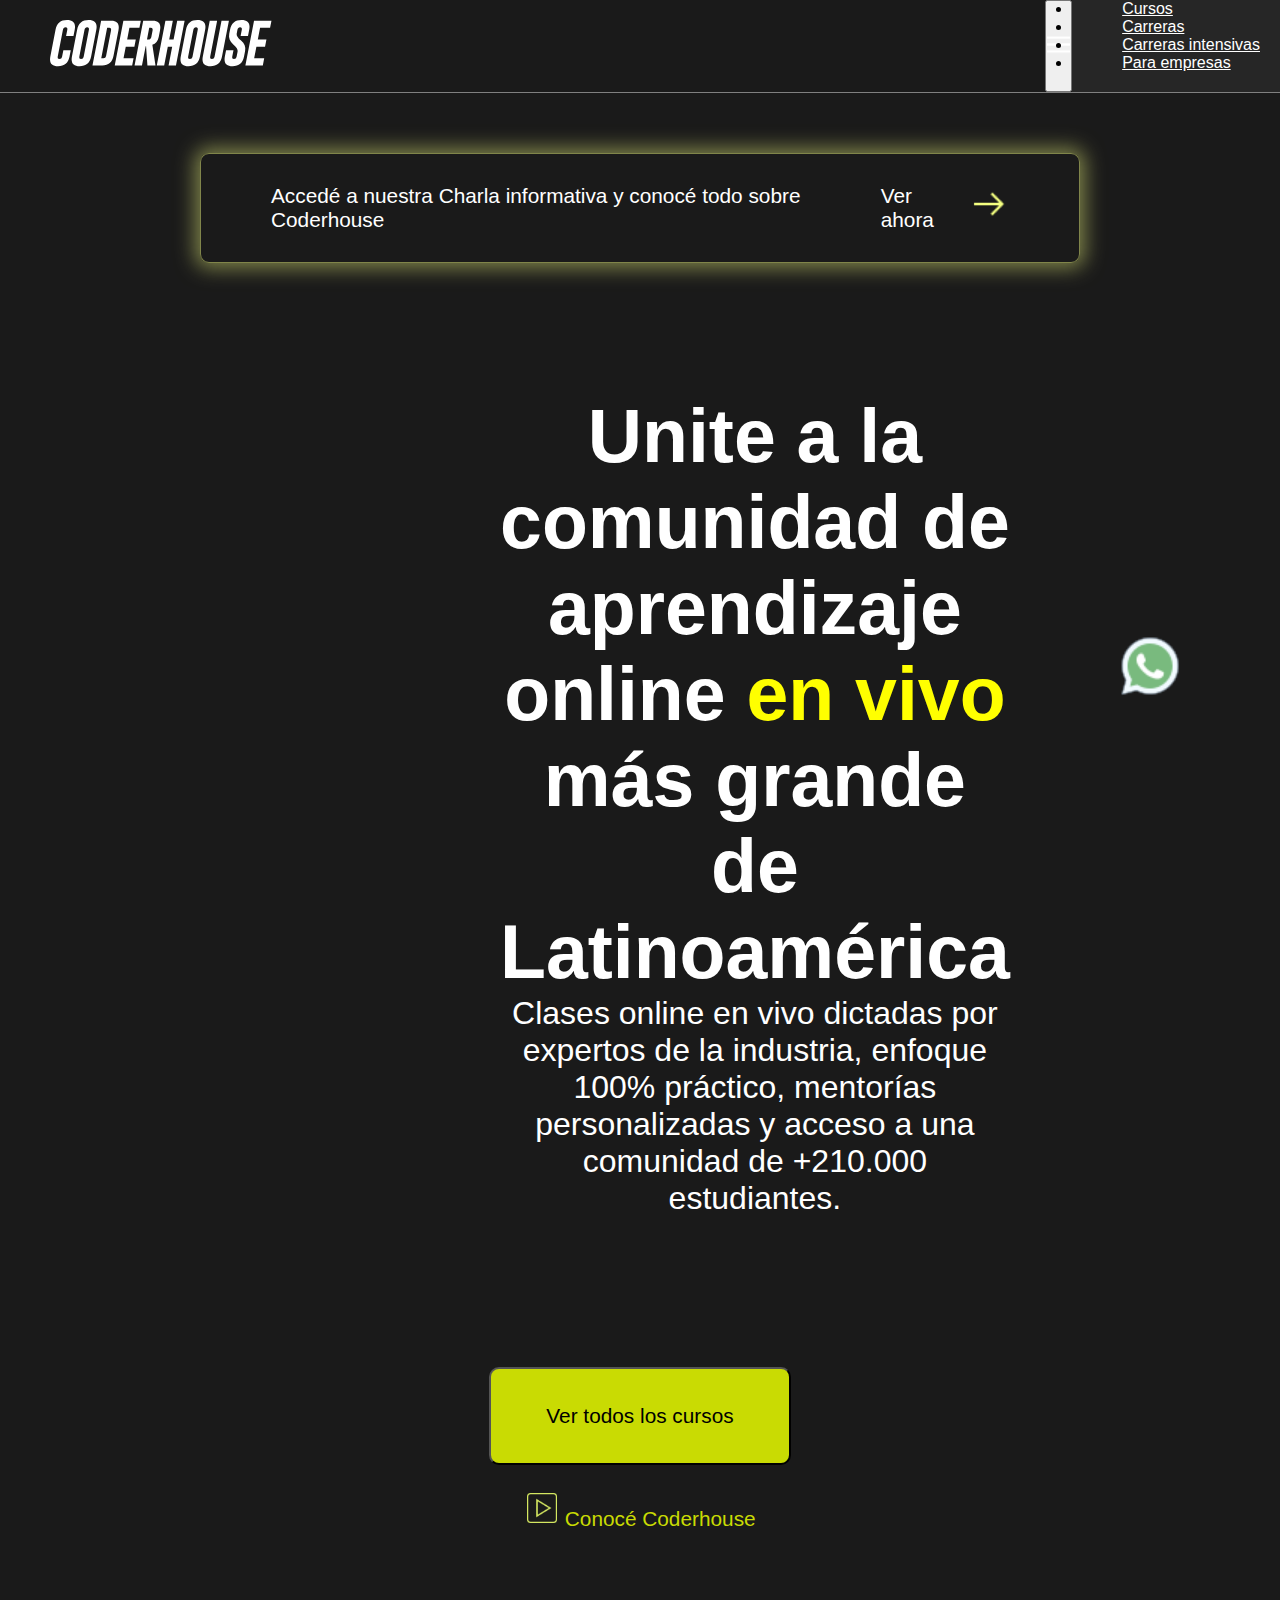
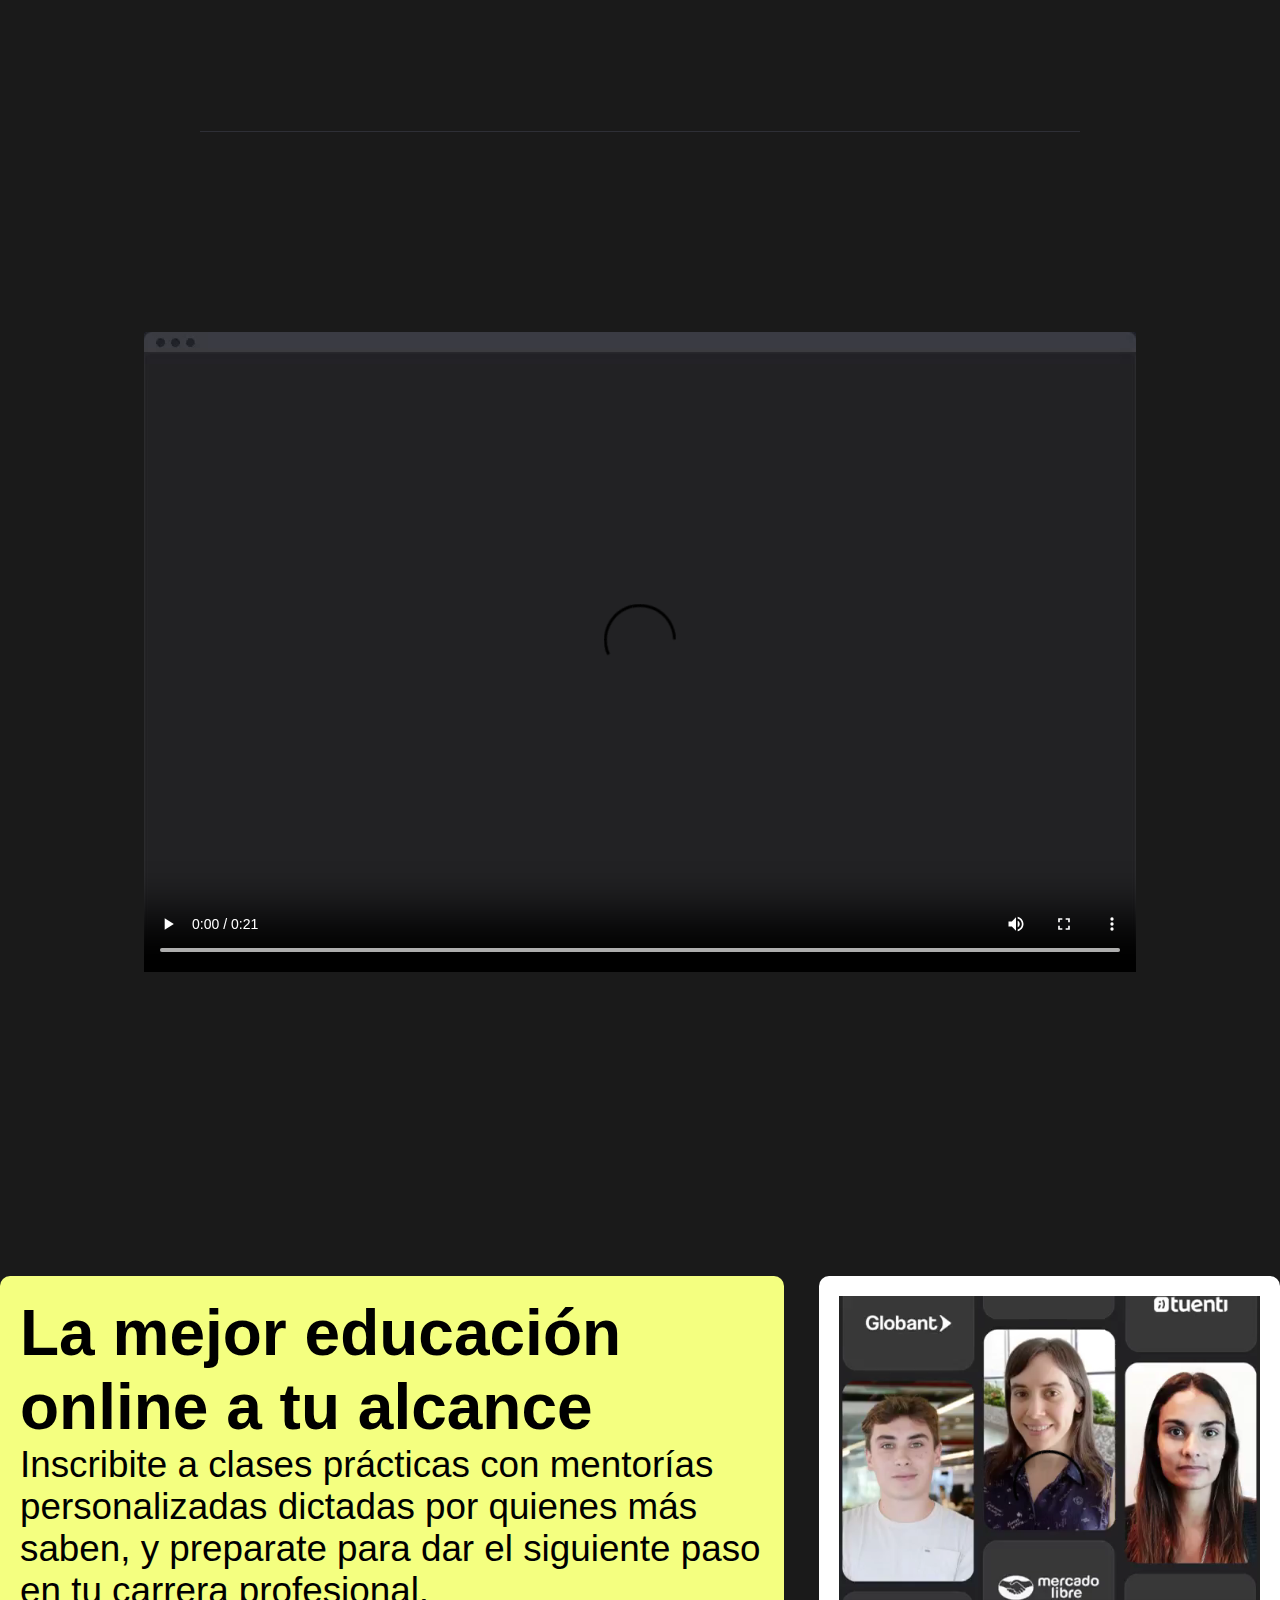
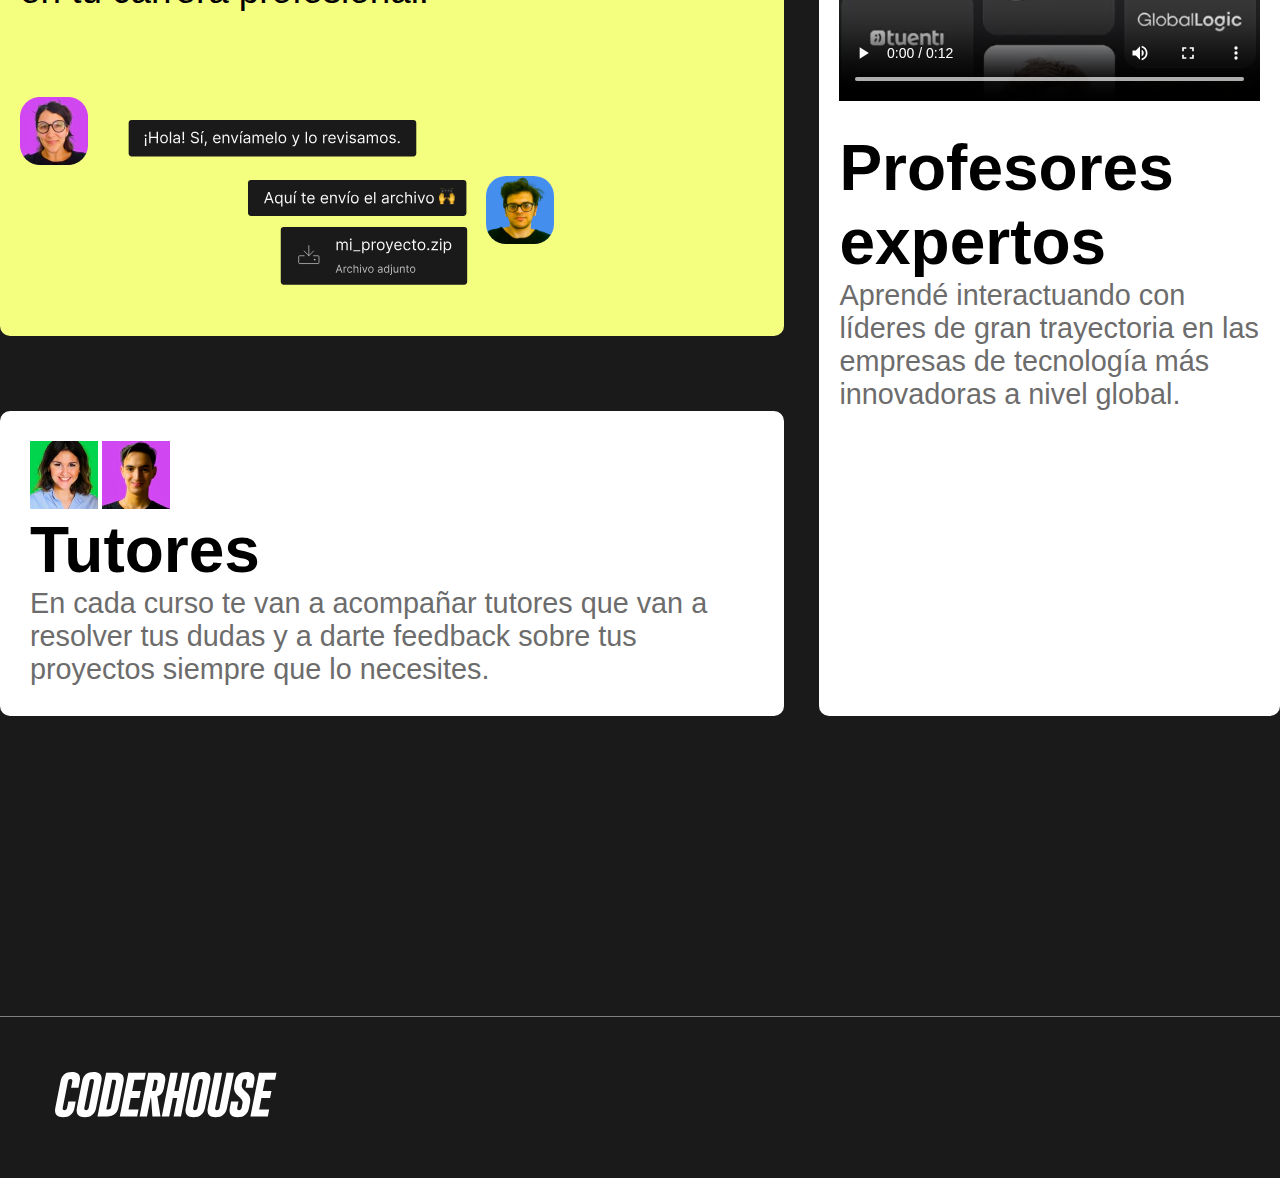
==== index.html @ bcc7964e "pagina con cursos, index y empresa" ====
<!DOCTYPE html>
<html lang="en">

<head>
    <meta charset="UTF-8">
    <meta name="viewport" content="width=device-width, initial-scale=1.0">
    <title>Document</title>

    <!--link bootstrap-->
    <link href="https://cdn.jsdelivr.net/npm/bootstrap@5.3.2/dist/css/bootstrap.min.css" rel="stylesheet"
        integrity="sha384-T3c6CoIi6uLrA9TneNEoa7RxnatzjcDSCmG1MXxSR1GAsXEV/Dwwykc2MPK8M2HN" crossorigin="anonymous">
    <!-- Link css -->
    <link rel="stylesheet" href="css/style.css">
</head>

<body>

    <header>
        <a href="#"><img src="assets/logoCoder.svg" alt="logo coder"></a>
        <nav>
            <ul>
                <li><a href="html/Cursos.html">Cursos</a></li>
                <li><a href="html/carreras.html">Carreras</a></li>
                <li><a href="html/carrerasIntensivas.html">Carreras intensivas</a></li>
                <li><a href="html/paraEmpresas.html">Para empresas</a></li>
            </ul>
        </nav>
        <!-- Menu Hamburguesa -->
        <div class="dropdown">
            <button class="btn  dropdown-toggle" type="button" data-bs-toggle="dropdown" aria-expanded="false">
                <img src="assets/icons8-menu-50.png" alt="menu hamburguesa">
            </button>
            <ul class="dropdown-menu">
                <li><a class="dropdown-item" href="html/Cursos.html">Cursos</a></li>
                <li><a class="dropdown-item" href="html/carreras.html">Carreras</a></li>
                <li><a class="dropdown-item" href="html/carrerasIntensivas.html">Carreras intensivas</a></li>
                <li><a class="dropdown-item" href="html/paraEmpresas.html">Para empresas</a></li>
            </ul>
        </div>
    </header>
    <!--CARD DE ACCEDÉ A NUESTRA CHARLA-->
    <div class="cartaEntrada">
        <div class="accede">
            <div class="ver">
                <p>Accedé a nuestra Charla informativa y conocé todo sobre Coderhouse</p>
                <a href="">Ver ahora</a>
                <img src="assets/flecha.png" alt="logoFlecha">
            </div>
        </div>
    </div>


    <!--TITULO Y PARRAFO-->
    <div class="TituloYBoton">
        <div class="tituloYP">
            <h1>Unite a la comunidad de aprendizaje online
                <span class="vivo">en vivo</span>
                más grande de Latinoamérica
            </h1>
            <p>Clases online en vivo dictadas por expertos de la industria,
                enfoque 100% práctico, mentorías personalizadas y acceso a
                una comunidad de +210.000 estudiantes.</p>
        </div>
    </div>

    <!-- BOTONES QUE REDIRECCIONAN A OTRAS SECCIONES (SIN FUNCION ACTUALMENTE) -->
    <div class="botones">
        <button>
            <a href="html/Cursos.html">Ver todos los cursos</a>
        </button>
        <div class="conoce">
            <img src="assets/play.png" alt="playLogo">
            <a href="">Conocé Coderhouse</a>
        </div>
    </div>
    <!--VIDEO CODER-->
    <section class="video-container">
        <div class="video">
            <video controls loop>
                <source src="assets/modanim-low.mp4" type="video/mp4">
            </video>
        </div>
    </section>

    <!--BODY-->
    <!-- SECTION CON CARDS -->
    <section class="container">
        <section class="grid-container">
            <!-- CARD UNO -->
            <div class="grid-item uno">
                <h2>La mejor educación online a tu alcance</h1>
                    <p>Inscribite a clases prácticas con mentorías personalizadas
                        dictadas por quienes más saben, y preparate
                        para dar el siguiente paso en tu carrera profesional.</p>
                    <div class="img">
                        <img src="assets/tutor.webp" alt="tutora" class="img1">
                    </div>
                    <div class="img2">
                        <img src="assets/chatRebrand.svg" alt="chatTutor" class="img2">
                    </div>
            </div>
            <!-- CARD DOS -->
            <div class="grid-item dos">
                <video controls loop>
                    <source src="assets/videoCoder.mp4" type="video/mp4">
                </video>
                <h3>Profesores expertos</h3>
                <p>Aprendé interactuando con líderes de gran trayectoria
                    en las empresas de tecnología más innovadoras a
                    nivel global.</p>
            </div>
            <!-- CARD TRES -->
            <div class="grid-item tres">
                <div class="img-tut">
                    <img src="assets/userGreenBg.webp" alt="tutora" class="tut1">
                    <img src="assets/userVioletBg.webp" alt="tutor" class="tut2">
                </div>
                <h4>Tutores</h4>
                <p>En cada curso te van a acompañar tutores que van a
                    resolver tus dudas y a darte feedback sobre tus
                    proyectos siempre que lo necesites.</p>
            </div>
        </section>
    </section>

    <div class="whatsapp-logo">
        <a href="#"> 
            <img src="assets/icons8-whatsapp-40.png" alt="WhatsApp">
        </a>
    </div>

    <footer>
        <a href="#"><img src="assets/logoCoder.svg" alt="logo coder"></a>
    </footer>

    <!-- SCRIPT -->
    <script src="https://cdn.jsdelivr.net/npm/bootstrap@5.3.2/dist/js/bootstrap.bundle.min.js"
        integrity="sha384-C6RzsynM9kWDrMNeT87bh95OGNyZPhcTNXj1NW7RuBCsyN/o0jlpcV8Qyq46cDfL"
        crossorigin="anonymous"></script>
</body>

</html>
---- css/style.css ----
* {
  margin: 0;
  padding: 0;
  box-sizing: border-box;
}

body {
  background-color: #1A1A1A;
}

.body2 {
  background-color: #1F2023;
}

header {
  display: flex;
  border-bottom: 1px solid grey;
  justify-content: space-between;
}
header a {
  padding-left: 30px;
  margin: 20px;
}
header a img {
  width: 222px;
}
header nav {
  margin: 35px;
  padding-right: 90px;
}
header nav ul {
  display: flex;
}
header nav ul li {
  padding-left: 15px;
  list-style-type: none;
}
header nav ul li a {
  font-size: 1.5rem;
  color: white;
  font-family: Arial, Helvetica, sans-serif;
  text-decoration: none;
}

.dropdown {
  display: none;
}
.dropdown button img {
  width: 23px;
  height: 23px;
}
.dropdown .dropdown-menu {
  background-color: #262626;
}
.dropdown .dropdown-menu li a {
  color: white;
  font-family: Arial, Helvetica, sans-serif;
  transition: 1s;
}
.dropdown .dropdown-menu li a:hover {
  color: yellow;
  background-color: #262626;
  margin: 0;
}

@media screen and (max-width: 1300px) {
  .dropdown {
    display: flex;
  }
  nav ul li a {
    display: none;
  }
}
.TituloYBoton {
  margin: 100px 500px 50px 500px;
  display: flex;
}
.TituloYBoton .tituloYP {
  text-align: center;
  color: white;
  font-family: Arial, Helvetica, sans-serif;
}
.TituloYBoton .tituloYP h1 {
  text-align: center;
  font-size: 4.7rem;
  font-weight: bolder;
}
.TituloYBoton .tituloYP h1 .vivo {
  color: yellow;
}
.TituloYBoton .tituloYP p {
  font-size: 2rem;
}

footer {
  border-top: 1px solid grey;
  display: flex;
  justify-content: end;
  background-color: #1A1A1A;
  padding: 55px;
  margin-top: 300px;
  flex-direction: column;
  justify-content: center;
}
footer a img {
  width: 222px;
}
footer p {
  margin-top: 60px;
  text-align: center;
  color: #BEBEBE;
}

.container .tituloYp {
  margin-top: 150px;
  color: white;
  font-family: Arial, Helvetica, sans-serif;
  text-align: center;
}
.container .tituloYp h1 {
  font-size: 4.4rem;
  font-weight: bolder;
}
.container .tituloYp p {
  text-align: center;
  font-size: 1.7rem;
}

.p {
  margin-top: 110px;
  font-size: 1.6rem;
  font-family: Arial, Helvetica, sans-serif;
  text-align: center;
  color: white;
  font-weight: lighter;
}

.h2Empresa {
  font-size: 4.4rem;
  font-family: Arial, Helvetica, sans-serif;
  font-weight: bolder;
  text-align: center;
  padding-top: 150px;
  border-top: 1px solid #2E2F36;
  margin: 110px 190px 70px 190px;
  color: white;
}

.footer2 {
  border-top: 1px solid grey;
  display: flex;
  justify-content: end;
  background-color: #11151A;
  padding: 55px;
  margin-top: 300px;
  flex-direction: column;
  justify-content: center;
}
.footer2 a img {
  width: 222px;
}
.footer2 p {
  margin-top: 60px;
  text-align: center;
  color: #BEBEBE;
}

.promo {
  background-color: #F4FF80;
  display: flex;
  justify-content: center;
  padding: 15px 0px 5px 0px;
}
.promo p {
  font-family: Arial, Helvetica, sans-serif;
  font-size: 1.2rem;
}

.ModalidadExp {
  display: flex;
  margin-top: 199px;
  align-items: center;
}
.ModalidadExp img {
  width: 70px;
}
.ModalidadExp p {
  margin-top: 15px;
  margin-left: 7px;
  font-family: Arial, Helvetica, sans-serif;
  font-size: 1.6rem;
  color: white;
}

.tituloYTexto {
  margin-top: 50px;
  color: white;
  font-family: Arial, Helvetica, sans-serif;
}
.tituloYTexto h1 {
  font-size: 4rem;
  font-weight: bolder;
  margin-bottom: 30px;
}
.tituloYTexto ul li {
  font-size: 1.5rem;
}
.tituloYTexto ul #aprovechaYellow {
  color: #E0F037;
  font-weight: lighter;
}

.certifica {
  margin-top: 100px;
  margin-bottom: 90px;
}
.certifica p {
  color: #BFBFBF;
  font-size: 1.5rem;
  font-family: Arial, Helvetica, sans-serif;
  margin-bottom: 50px;
}
.certifica img {
  width: 122px;
  margin-left: 15px;
}

.videoYExp {
  display: flex;
  background-color: white;
  padding-top: 122px;
  margin-top: 100px;
}
.videoYExp video {
  width: 600px;
}
.videoYExp .parrafo {
  margin: 0px 70px 90px 150px;
  font-family: Arial, Helvetica, sans-serif;
  font-size: 1.4rem;
}
.videoYExp .parrafo h2 {
  font-size: 2.6rem;
  font-weight: bold;
}

.whatsapp-logo {
  position: fixed;
  bottom: 200px;
  right: 100px;
  z-index: 999;
  transition: 0.4s;
}
.whatsapp-logo img {
  width: 60px;
  height: auto;
}
.whatsapp-logo:hover {
  transform: scale(1.3) rotate(360deg);
}

.botones2 {
  margin-top: 80px;
  display: flex;
  justify-content: center;
  align-items: center;
  font-family: Arial, Helvetica, sans-serif;
  transition: 0.5s;
}
.botones2 button {
  margin-right: 15px;
  background-color: #EAFF6A;
  padding: 14px;
  border-radius: 5px;
}
.botones2 button a {
  color: #6E773F;
  text-decoration: none;
  font-size: 1.3rem;
  font-weight: lighter;
}
.botones2 .conoce a {
  color: #EAFF6A;
  text-decoration: none;
  font-weight: lighter;
  font-size: 1.2rem;
  margin-left: 10px;
}
.botones2 .conoce img {
  width: 25px;
  height: 25px;
}
.botones2:hover {
  background-color: #D4E761;
}

.botones3 {
  display: flex;
  justify-content: start;
  margin-top: 70px;
}
.botones3 .botonCursos {
  margin-right: 15px;
  background-color: #D1E500;
  padding: 20px;
  border-radius: 5px;
  transition: 0.5s;
}
.botones3 .botonCursos a {
  color: black;
  text-decoration: none;
  font-size: 1.3rem;
}
.botones3 .botonCursos:hover {
  background-color: #D4E761;
}

.cartaEntrada {
  display: flex;
  justify-content: center;
}
.cartaEntrada .accede {
  border-radius: 9px;
  display: flex;
  margin: 60px 20px 30px 20px;
  border: 1px solid #80854A;
  box-shadow: 0 0 20px 5px #80854A;
  max-width: 880px;
  align-items: center;
  transition: 1s;
}
.cartaEntrada .accede:hover {
  box-shadow: 0 0 40px 10px #80854A;
}
.cartaEntrada .accede .ver {
  margin: 30px 70px 30px 70px;
  color: white;
  display: flex;
  font-size: 1.3rem;
  color: white;
  text-decoration: none;
  font-family: Arial, Helvetica, sans-serif;
}
.cartaEntrada .accede .ver a {
  padding-left: 25px;
  padding-right: 7px;
  color: white;
  text-decoration: none;
}
.cartaEntrada .accede .ver img {
  width: 40px;
  height: 40px;
}

.botones {
  padding-top: 100px;
  display: flexbox;
  font-family: Arial, Helvetica, sans-serif;
  text-align: center;
}
.botones button {
  padding: 35px 55px 35px 55px;
  border-radius: 10px;
  background-color: #c9db03;
  transition: 1s;
}
.botones button:hover {
  background-color: #d1dd4c;
  transition: 0.5s;
}
.botones button a {
  color: black;
  text-decoration: none;
  font-size: 1.3rem;
}
.botones .conoce {
  margin-top: 25px;
}
.botones .conoce img {
  width: 36px;
}
.botones .conoce a {
  color: #c9db03;
  font-family: Arial, Helvetica, sans-serif;
  text-decoration: none;
  font-size: 1.3rem;
}

.container .grid-container {
  display: grid;
  grid-template-columns: repeat(3, auto);
  grid-template-rows: repeat(3, auto);
  column-gap: 35px;
  margin-top: 300px;
  row-gap: 75px;
}
.container .grid-container .grid-item {
  border-radius: 10px;
  color: black;
  font-family: Arial, Helvetica, sans-serif;
}
.container .grid-container .uno {
  background-color: #F4FF80;
  grid-column: 1/3;
  grid-row: 1/3;
  padding: 20px;
}
.container .grid-container .uno .img {
  transform: translateY(85px);
}
.container .grid-container .uno .img2 {
  margin-left: 20px;
}
.container .grid-container .uno h2 {
  font-size: 4rem;
  font-weight: bolder;
}
.container .grid-container .uno p {
  font-size: 2.3rem;
}
.container .grid-container .dos {
  background-color: white;
  grid-row: 1/4;
  padding: 20px;
}
.container .grid-container .dos video {
  width: 100%;
}
.container .grid-container .dos h3 {
  margin-top: 27px;
  font-size: 4rem;
  font-weight: bolder;
}
.container .grid-container .dos p {
  color: rgb(109, 108, 108);
  font-size: 1.8rem;
  font-weight: lighter;
}
.container .grid-container .tres {
  background-color: white;
  grid-column: 1/3;
  padding: 30px;
}
.container .grid-container .tres h4 {
  font-size: 4rem;
  font-weight: bolder;
}
.container .grid-container .tres p {
  color: rgb(109, 108, 108);
  font-size: 1.8rem;
  font-weight: lighter;
}

.container .empresa {
  display: flex;
  margin-top: 170px;
}
.container .empresa .imgyp {
  padding-left: 10px;
}
.container .empresa .imgyp img {
  margin-right: 7px;
}
.container .empresa .botones3 {
  padding: 20px 45px 20px 45px;
  background-color: #393B43;
  color: yellow;
  border-radius: 6px;
  border: 1px solid #393B43;
  font-weight: lighter;
  font-family: Arial, Helvetica, sans-serif;
  font-size: 1.2rem;
  margin-top: 100px;
  margin-bottom: 50px;
}
.container .empresa .primero {
  margin-right: 30px;
  padding: 25px;
  border-radius: 5px;
  color: #565759;
  border: 1px solid #5F6373;
}
.container .empresa .primero p {
  font-size: 1.2rem;
  color: white;
}
.container .empresa .primero .imgyp {
  padding-left: 10px;
  display: flex;
}
.container .empresa .primero .imgyp h3 {
  font-size: 2rem;
  font-weight: bolder;
  color: white;
}
.container .empresa .primero .pLogos1 {
  margin-top: 50px;
  color: #99999A;
  font-family: Arial, Helvetica, sans-serif;
}
.container .empresa .segundo {
  margin-right: 30px;
  padding: 25px;
  border-radius: 5px;
  color: #565759;
  border: 1px solid #5F6373;
}
.container .empresa .segundo p {
  font-size: 1.2rem;
  color: white;
}
.container .empresa .segundo .imgyp {
  padding-left: 10px;
  display: flex;
}
.container .empresa .segundo .imgyp h4 {
  font-size: 2rem;
  font-weight: bolder;
  color: white;
}
.container .empresa .segundo .pLogos2 {
  margin-top: 150px;
  color: #99999A;
  font-family: Arial, Helvetica, sans-serif;
}
.container .empresa .tercero {
  padding: 25px;
  border-radius: 5px;
  color: #565759;
  border: 1px solid #5F6373;
}
.container .empresa .tercero p {
  font-size: 1.2rem;
  color: white;
}
.container .empresa .tercero .imgyp {
  padding-left: 10px;
  display: flex;
}
.container .empresa .tercero .imgyp h5 {
  font-size: 2rem;
  font-weight: bolder;
  color: white;
}
.container .empresa .tercero .pLogos3 {
  margin-top: 150px;
  color: #99999A;
  font-family: Arial, Helvetica, sans-serif;
}
.container .empresa .list .listItem {
  display: flex;
  align-items: center;
}
.container .empresa .list .listItem p {
  font-size: 1rem;
  color: #99999A;
  margin-left: 7px;
}

.cards2 {
  padding: 0px 40px 20px 40px;
  border-top: 1px solid #2E2F36;
}

.video-container {
  border-top: 1px solid #2E2F36;
  padding-top: 140px;
  display: flex;
  justify-content: center;
  padding-top: 200px;
  margin: 200px;
}

.imagenes9 {
  margin-top: 60px;
}

/*# sourceMappingURL=style.css.map */
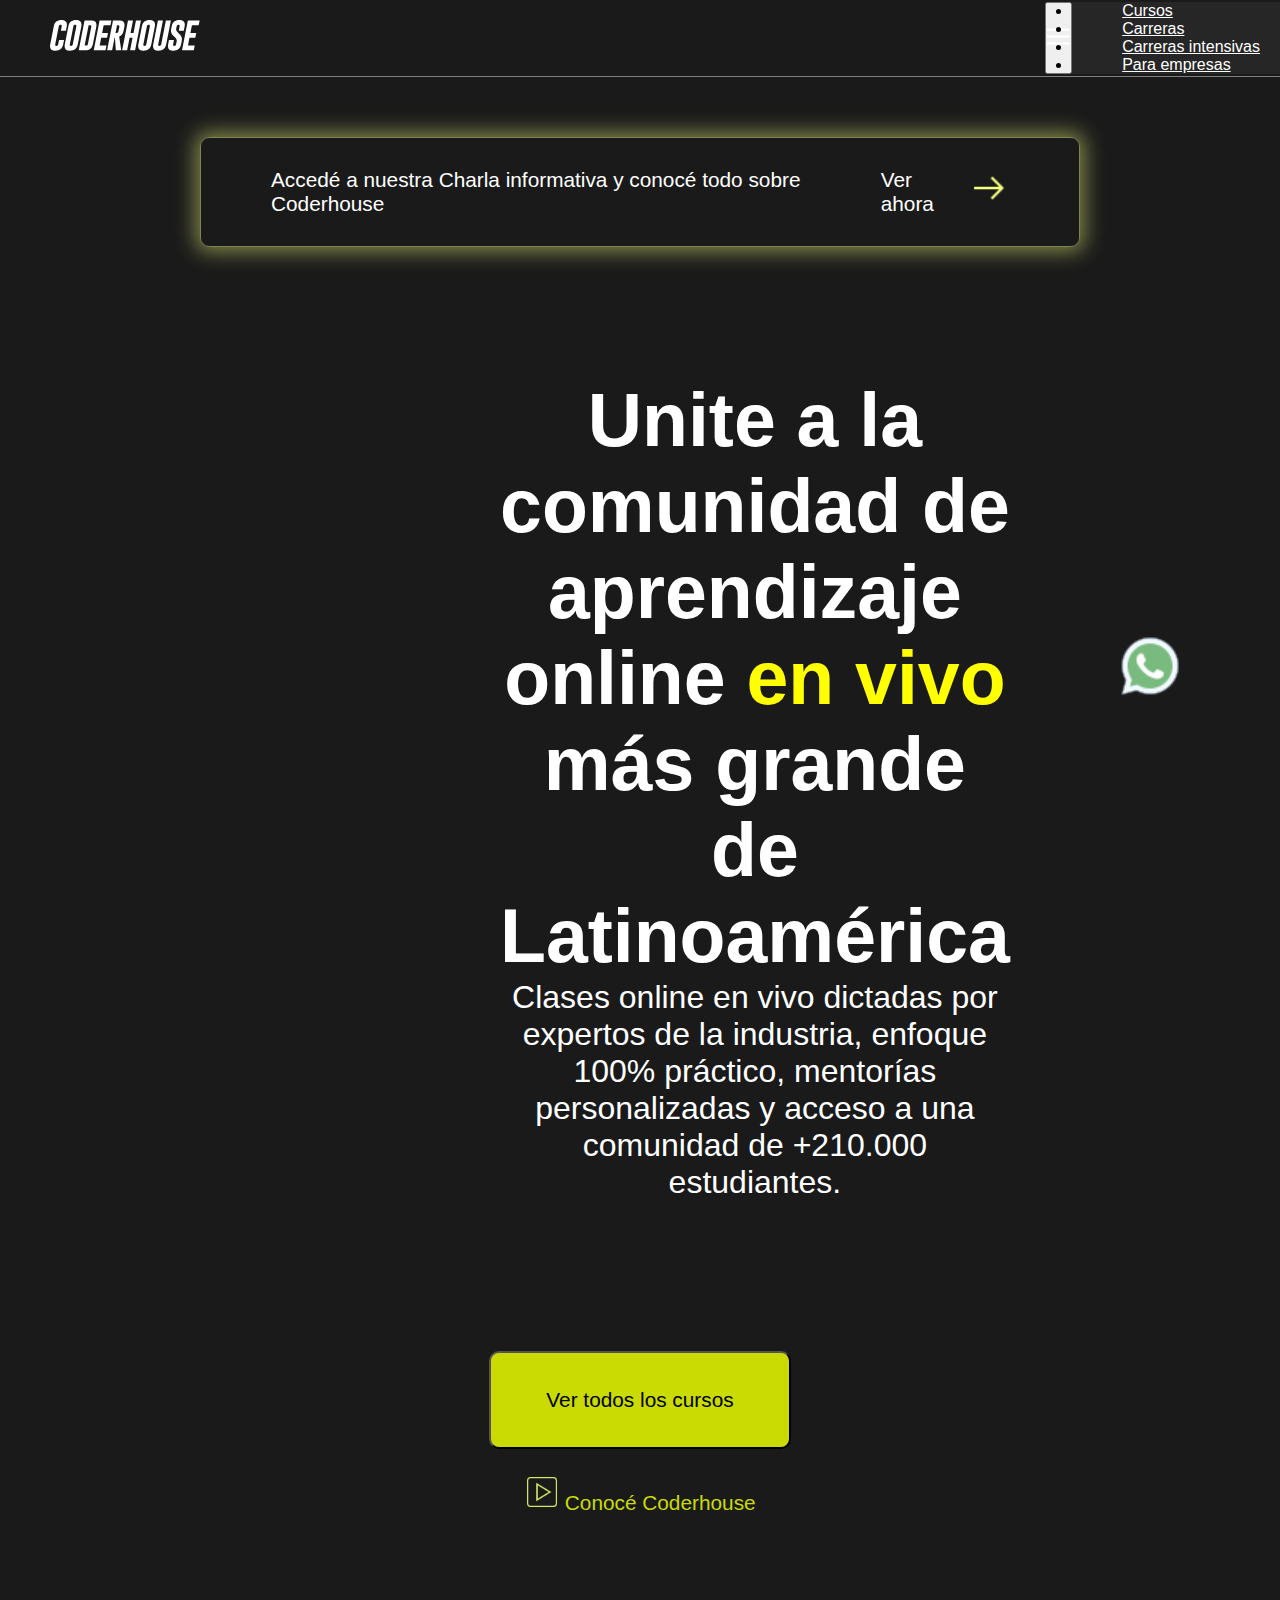
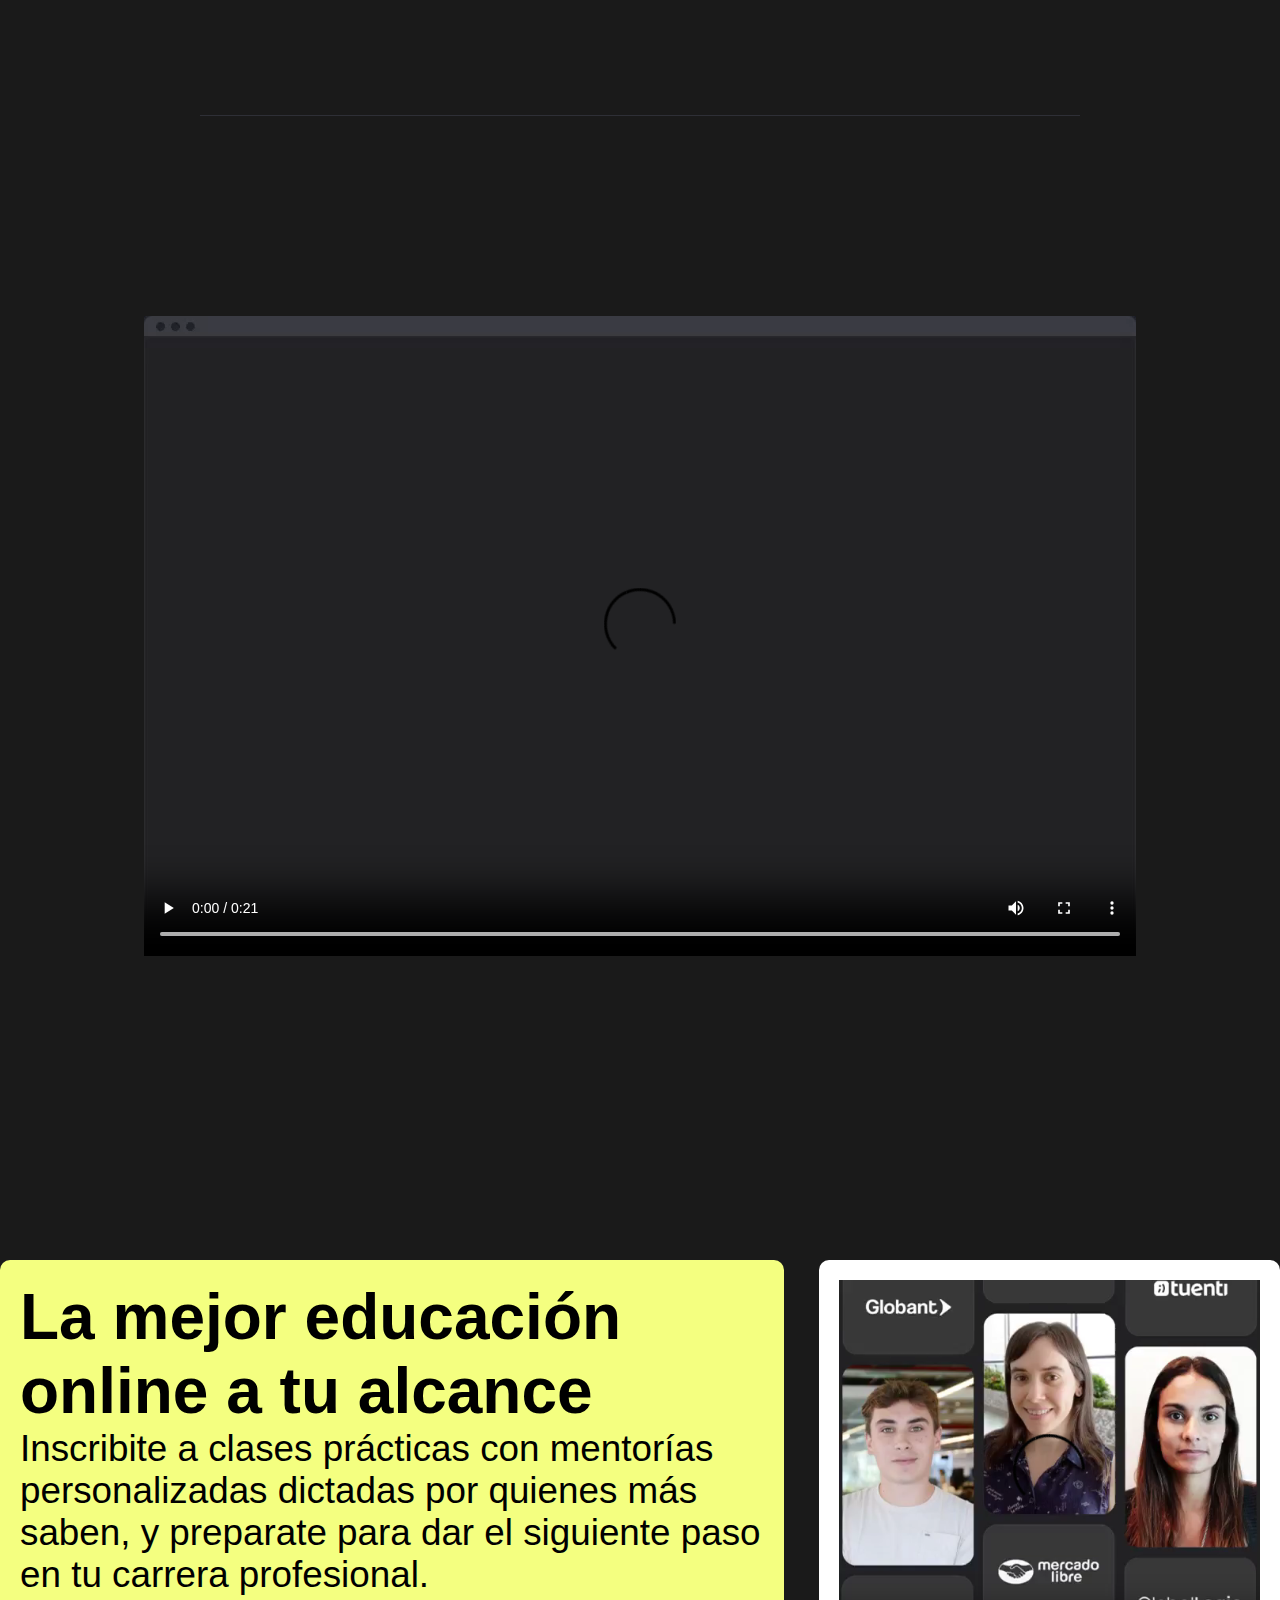
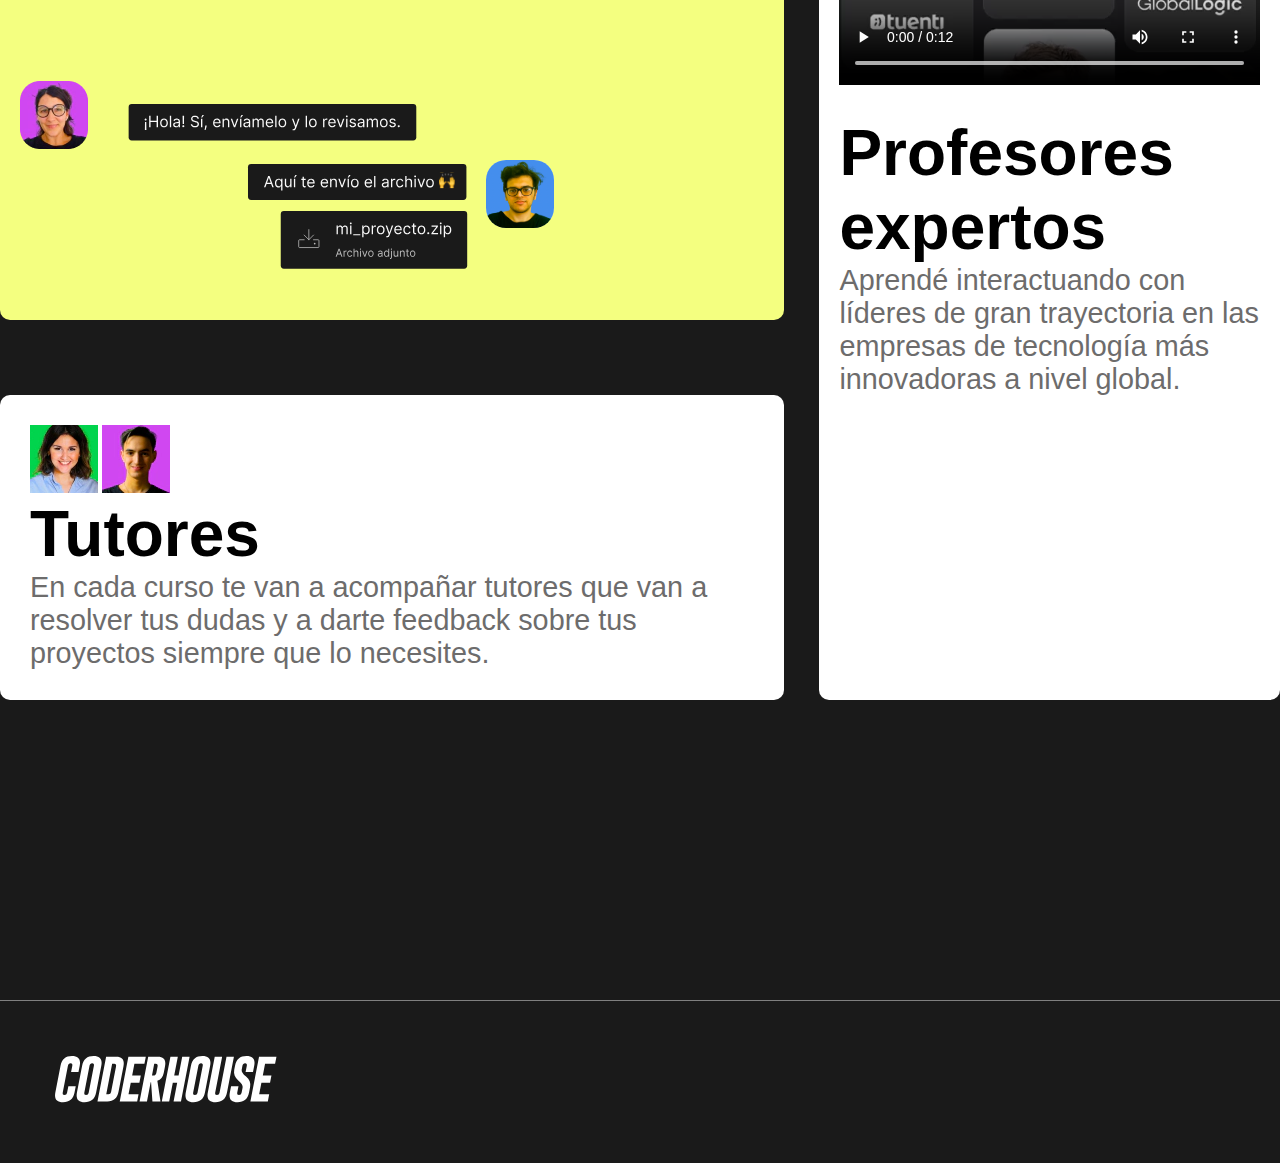
==== commit 96c9278f: "html carrerasIntensivas y carreras relativamente terminados" ====
--- a/index.html
+++ b/index.html
@@ -129,7 +129,7 @@
         </a>
     </div>
 
-    <footer>
+    <footer class="footer1">
         <a href="#"><img src="assets/logoCoder.svg" alt="logo coder"></a>
     </footer>
 
--- a/css/style.css
+++ b/css/style.css
@@ -16,13 +16,14 @@
   display: flex;
   border-bottom: 1px solid grey;
   justify-content: space-between;
+  align-items: center;
 }
 header a {
   padding-left: 30px;
   margin: 20px;
 }
 header a img {
-  width: 222px;
+  width: 150px;
 }
 header nav {
   margin: 35px;
@@ -36,7 +37,7 @@
   list-style-type: none;
 }
 header nav ul li a {
-  font-size: 1.5rem;
+  font-size: 1.3rem;
   color: white;
   font-family: Arial, Helvetica, sans-serif;
   text-decoration: none;
@@ -92,7 +93,7 @@
   font-size: 2rem;
 }
 
-footer {
+.footer1 {
   border-top: 1px solid grey;
   display: flex;
   justify-content: end;
@@ -102,10 +103,10 @@
   flex-direction: column;
   justify-content: center;
 }
-footer a img {
+.footer1 a img {
   width: 222px;
 }
-footer p {
+.footer1 p {
   margin-top: 60px;
   text-align: center;
   color: #BEBEBE;
@@ -169,11 +170,11 @@
   background-color: #F4FF80;
   display: flex;
   justify-content: center;
-  padding: 15px 0px 5px 0px;
+  padding: 15px 0px 0px 0px;
 }
 .promo p {
   font-family: Arial, Helvetica, sans-serif;
-  font-size: 1.2rem;
+  font-size: 1.1rem;
 }
 
 .ModalidadExp {
@@ -185,10 +186,27 @@
   width: 70px;
 }
 .ModalidadExp p {
-  margin-top: 15px;
+  margin-top: 25px;
   margin-left: 7px;
   font-family: Arial, Helvetica, sans-serif;
   font-size: 1.6rem;
+  color: white;
+}
+
+.ModalidadExp2 {
+  margin-left: 100px;
+  display: flex;
+  margin-top: 100px;
+  align-items: center;
+}
+.ModalidadExp2 img {
+  width: 40px;
+}
+.ModalidadExp2 p {
+  margin-left: 7px;
+  margin-right: 15px;
+  font-family: Arial, Helvetica, sans-serif;
+  font-size: 1.3rem;
   color: white;
 }
 
@@ -242,6 +260,231 @@
 .videoYExp .parrafo h2 {
   font-size: 2.6rem;
   font-weight: bold;
+}
+
+.clasePrueba {
+  margin-top: 150px;
+  margin-bottom: 80px;
+  display: flex;
+  font-family: Arial, Helvetica, sans-serif;
+  background-color: white;
+  padding: 55px 80px 55px 70px;
+  border-radius: 7px;
+  justify-content: space-between;
+}
+.clasePrueba h3 {
+  padding: 25px;
+  font-size: 3.6rem;
+  color: black;
+  font-weight: bolder;
+}
+.clasePrueba div {
+  padding: 0px 50px 0px 160px;
+}
+.clasePrueba div p {
+  font-size: 1.7rem;
+  color: #1A1A1A;
+  padding-bottom: 30px;
+}
+.clasePrueba div a {
+  list-style-type: none;
+  color: #CADD03;
+  background-color: #262626;
+  padding: 30px;
+  border-radius: 5px;
+}
+
+.h44 {
+  padding: 100px 100px 0px 100px;
+  text-align: center;
+  font-family: Arial, Helvetica, sans-serif;
+  font-weight: bolder;
+  font-size: 4.4rem;
+  color: white;
+  border-top: 1px solid #2E2F36;
+}
+
+.CoderBeca {
+  display: flex;
+  margin-top: 100px;
+  background-color: #DAEA3D;
+  border-radius: 8px;
+  padding: 40px;
+  font-family: Arial, Helvetica, sans-serif;
+  background-image: linear-gradient(to top, #DAEA3D, #DAEA3D);
+}
+.CoderBeca .divU {
+  color: black;
+  padding: 10px 90px 10px 30px;
+}
+.CoderBeca .divU h5 {
+  font-size: 4rem;
+  padding-bottom: 15px;
+}
+.CoderBeca .divU p {
+  font-size: 1.3rem;
+  color: #1A1A1A;
+}
+.CoderBeca .divD {
+  width: 1300px;
+  margin-right: 30px;
+  background-color: #1A1A1A;
+  border-radius: 5px;
+  color: #BDBDBD;
+  padding: 55px 55px 75px 55px;
+  transform: translateY(80px);
+  box-shadow: 20px 20px 60px 20px rgba(0, 0, 0, 0.3);
+}
+.CoderBeca .divD h6 {
+  color: white;
+  font-size: 2.6rem;
+  font-weight: bolder;
+}
+.CoderBeca .divD p {
+  padding-top: 10px;
+  font-size: 1rem;
+}
+.CoderBeca .divD ul {
+  padding-top: 15px;
+}
+.CoderBeca .divD ul li {
+  margin-top: 10px;
+}
+
+.packInicialTitulo {
+  display: flex;
+  font-family: Arial, Helvetica, sans-serif;
+  margin: 0px 70px 70px 70px;
+  padding: 25px;
+}
+.packInicialTitulo h1 {
+  color: white;
+  text-align: start;
+  margin: 0px 200px 30px 0px;
+  font-size: 3.8rem;
+  font-weight: bolder;
+  width: 600px;
+}
+.packInicialTitulo .parte1 {
+  color: #C3C3C3;
+}
+.packInicialTitulo .parte1 ul {
+  padding-bottom: 35px;
+}
+.packInicialTitulo .parte1 ul li {
+  font-size: 1.2rem;
+  margin-top: 15px;
+}
+.packInicialTitulo .parte1 button {
+  padding: 15px 20px 15px 20px;
+  background-color: #F1F100;
+  color: #5D5D12;
+  border-radius: 6px;
+}
+.packInicialTitulo .parte1 p {
+  padding-top: 60px;
+  font-size: 1.3rem;
+  color: white;
+}
+.packInicialTitulo .parte1 .imagenes3 {
+  display: flex;
+  align-items: center;
+}
+.packInicialTitulo .parte1 .imagenes3 img {
+  width: 120px;
+  padding-right: 15px;
+}
+.packInicialTitulo .parte2 {
+  transform: translateX(-120px) translateY(60px);
+}
+.packInicialTitulo .parte2 img {
+  width: 420px;
+}
+.packInicialTitulo .parte2 .cartaG {
+  width: 550px;
+  display: flex;
+  background-color: #242424;
+  margin-top: 50px;
+  padding: 25px;
+}
+.packInicialTitulo .parte2 .cartaG .imgYl {
+  text-align: center;
+}
+.packInicialTitulo .parte2 .cartaG .imgYl img {
+  width: 110px;
+  padding-bottom: 25px;
+}
+.packInicialTitulo .parte2 .cartaG .imgYl a {
+  font-family: Arial, Helvetica, sans-serif;
+  color: #D1D106;
+  text-decoration: none;
+}
+.packInicialTitulo .parte2 .cartaG .hist {
+  font-family: Arial, Helvetica, sans-serif;
+  padding: 25px;
+  color: #CCCCCC;
+  font-size: 0.8rem;
+}
+
+.impulso {
+  padding: 100px;
+  display: flex;
+  justify-content: center;
+}
+.impulso .impulsaCarrera {
+  font-family: Arial, Helvetica, sans-serif;
+  color: white;
+}
+.impulso .impulsaCarrera h3 {
+  font-size: 4rem;
+  font-weight: bolder;
+}
+.impulso .impulsaCarrera p {
+  font-size: 1.3rem;
+}
+.impulso .impulsaConP {
+  transform: translateY(-30px);
+}
+.impulso .impulsaConP img {
+  width: 400px;
+  transform: translateX(50px) translateY(35px);
+}
+.impulso .impulsaConP div {
+  font-family: Arial, Helvetica, sans-serif;
+  background-color: #242424;
+  color: #CCCCCC;
+  padding: 45px 25px 25px 25px;
+  border-radius: 15px;
+  width: 500px;
+}
+.impulso .impulsaConP div .terminos {
+  font-weight: bold;
+  color: yellow;
+}
+.impulso .botonesInfo {
+  padding-top: 40px;
+  display: flex;
+  font-family: Arial, Helvetica, sans-serif;
+  font-size: 1.3rem;
+}
+.impulso .botonesInfo button {
+  padding: 15px 22px 15px 22px;
+  border-radius: 6px;
+}
+.impulso .botonesInfo button p {
+  text-decoration: none;
+  color: #343417;
+}
+.impulso .botonesInfo .boto2 {
+  margin-left: 35px;
+  background-color: #1A1A1A;
+  border: 1px solid #393B43;
+}
+.impulso .botonesInfo .boto2 p {
+  color: yellow;
+}
+.impulso .botonesInfo .boto1 {
+  background-color: #F1F100;
 }
 
 .whatsapp-logo {
@@ -575,4 +818,223 @@
   margin-top: 60px;
 }
 
+.h2Info {
+  color: #BFBFBF;
+  font-family: Arial, Helvetica, sans-serif;
+  padding-top: 70px;
+}
+.h2Info h2 {
+  font-size: 3.5rem;
+  font-weight: bold;
+  padding-bottom: 55px;
+}
+.h2Info .listaD {
+  display: flex;
+}
+.h2Info .listaD ul {
+  list-style-type: none;
+}
+.h2Info .listaD ul li {
+  font-size: 1.8rem;
+  padding: 20px 200px 20px 20px;
+  border-bottom: 1px solid #2E2F36;
+}
+.h2Info .listaD ul li a {
+  text-decoration: none;
+  color: #BFBFBF;
+}
+.h2Info .listaD ul li p {
+  font-size: 1.1rem;
+  color: #989898;
+  display: none;
+}
+.h2Info .listaD ul li img {
+  display: none;
+}
+.h2Info .listaD .programas {
+  margin-top: 25px;
+  display: flex;
+  flex-direction: column;
+  margin-left: 50px;
+}
+.h2Info .listaD .programas .semana1 {
+  border-radius: 5px;
+  display: flex;
+  align-items: center;
+  background-color: #262626;
+}
+.h2Info .listaD .programas .semana1 .imgP {
+  width: 80px;
+  height: 80px;
+  border-right: 1px solid #1A1A1A;
+  padding: 10px;
+}
+.h2Info .listaD .programas .semana1 .duracion {
+  border-radius: 5px;
+  padding: 15px;
+  color: #FFFFFF;
+  font-size: 1.2rem;
+}
+.h2Info .listaD .programas .semana1 .duracion .programaImg a {
+  text-decoration: none;
+  color: #D1E500;
+}
+.h2Info .listaD .programas .semana1 .duracion .programaImg a img {
+  width: 20px;
+  margin-left: 5px;
+}
+.h2Info .listaD .programas .semana2 {
+  border-radius: 5px;
+  margin-top: 15px;
+  display: flex;
+  align-items: center;
+  background-color: #262626;
+}
+.h2Info .listaD .programas .semana2 .imgP {
+  width: 80px;
+  height: 80px;
+  border-right: 1px solid #1A1A1A;
+  padding: 10px;
+}
+.h2Info .listaD .programas .semana2 .duracion {
+  border-radius: 5px;
+  padding: 15px;
+  color: #FFFFFF;
+  font-size: 1.2rem;
+}
+.h2Info .listaD .programas .semana2 .duracion .programaImg a {
+  text-decoration: none;
+  color: #D1E500;
+}
+.h2Info .listaD .programas .semana2 .duracion .programaImg a img {
+  width: 20px;
+  margin-left: 5px;
+}
+
+.h2Info2 {
+  justify-content: center;
+  border-top: 1px solid #333333;
+  color: #BFBFBF;
+  font-family: Arial, Helvetica, sans-serif;
+  padding-top: 100px;
+  padding-left: 100px;
+  width: 1200px;
+  transform: translateX(70px);
+}
+.h2Info2 h2 {
+  font-size: 3.5rem;
+  font-weight: bold;
+  padding-bottom: 55px;
+}
+.h2Info2 .listaD {
+  display: flex;
+}
+.h2Info2 .listaD ul {
+  list-style-type: none;
+}
+.h2Info2 .listaD ul li {
+  font-size: 1.8rem;
+  padding: 20px 200px 20px 20px;
+  border-bottom: 1px solid #2E2F36;
+}
+.h2Info2 .listaD ul li a {
+  text-decoration: none;
+  color: #BFBFBF;
+}
+.h2Info2 .listaD ul li p {
+  font-size: 1.1rem;
+  color: #989898;
+  display: none;
+}
+.h2Info2 .listaD ul li img {
+  display: none;
+}
+.h2Info2 .listaD .programas {
+  margin-top: 25px;
+  display: flex;
+  flex-direction: column;
+  margin-left: 50px;
+}
+.h2Info2 .listaD .programas .semana1 {
+  border-radius: 5px;
+  display: flex;
+  align-items: center;
+  background-color: #262626;
+}
+.h2Info2 .listaD .programas .semana1 .imgP {
+  width: 80px;
+  height: 80px;
+  border-right: 1px solid #1A1A1A;
+  padding: 10px;
+}
+.h2Info2 .listaD .programas .semana1 .duracion {
+  border-radius: 5px;
+  padding: 15px;
+  color: #FFFFFF;
+  font-size: 1.2rem;
+}
+.h2Info2 .listaD .programas .semana1 .duracion .programaImg a {
+  text-decoration: none;
+  color: #D1E500;
+}
+.h2Info2 .listaD .programas .semana1 .duracion .programaImg a img {
+  width: 20px;
+  margin-left: 5px;
+}
+.h2Info2 .listaD .programas .semana2 {
+  border-radius: 5px;
+  margin-top: 15px;
+  display: flex;
+  align-items: center;
+  background-color: #262626;
+}
+.h2Info2 .listaD .programas .semana2 .imgP {
+  width: 80px;
+  height: 80px;
+  border-right: 1px solid #1A1A1A;
+  padding: 10px;
+}
+.h2Info2 .listaD .programas .semana2 .duracion {
+  border-radius: 5px;
+  padding: 15px;
+  color: #FFFFFF;
+  font-size: 1.2rem;
+}
+.h2Info2 .listaD .programas .semana2 .duracion .programaImg a {
+  text-decoration: none;
+  color: #D1E500;
+}
+.h2Info2 .listaD .programas .semana2 .duracion .programaImg a img {
+  width: 20px;
+  margin-left: 5px;
+}
+.h2Info2 .listaD .programas .semana3 {
+  border-radius: 5px;
+  margin-top: 15px;
+  display: flex;
+  background-color: #262626;
+  padding: 10px;
+  align-items: center;
+}
+.h2Info2 .listaD .programas .semana3 img {
+  width: 60px;
+  height: 60px;
+  border-right: 1px solid #1A1A1A;
+  padding: 10px;
+}
+.h2Info2 .listaD .programas .semana3 .duracion {
+  border-radius: 5px;
+  padding: 15px;
+  color: #FFFFFF;
+  font-size: 1.2rem;
+}
+.h2Info2 .listaD .programas .semana3 .duracion .programaImg a {
+  text-decoration: none;
+  color: #D1E500;
+}
+.h2Info2 .listaD .programas .semana3 .duracion .programaImg a img {
+  width: 20px;
+  margin-left: 5px;
+}
+
 /*# sourceMappingURL=style.css.map */
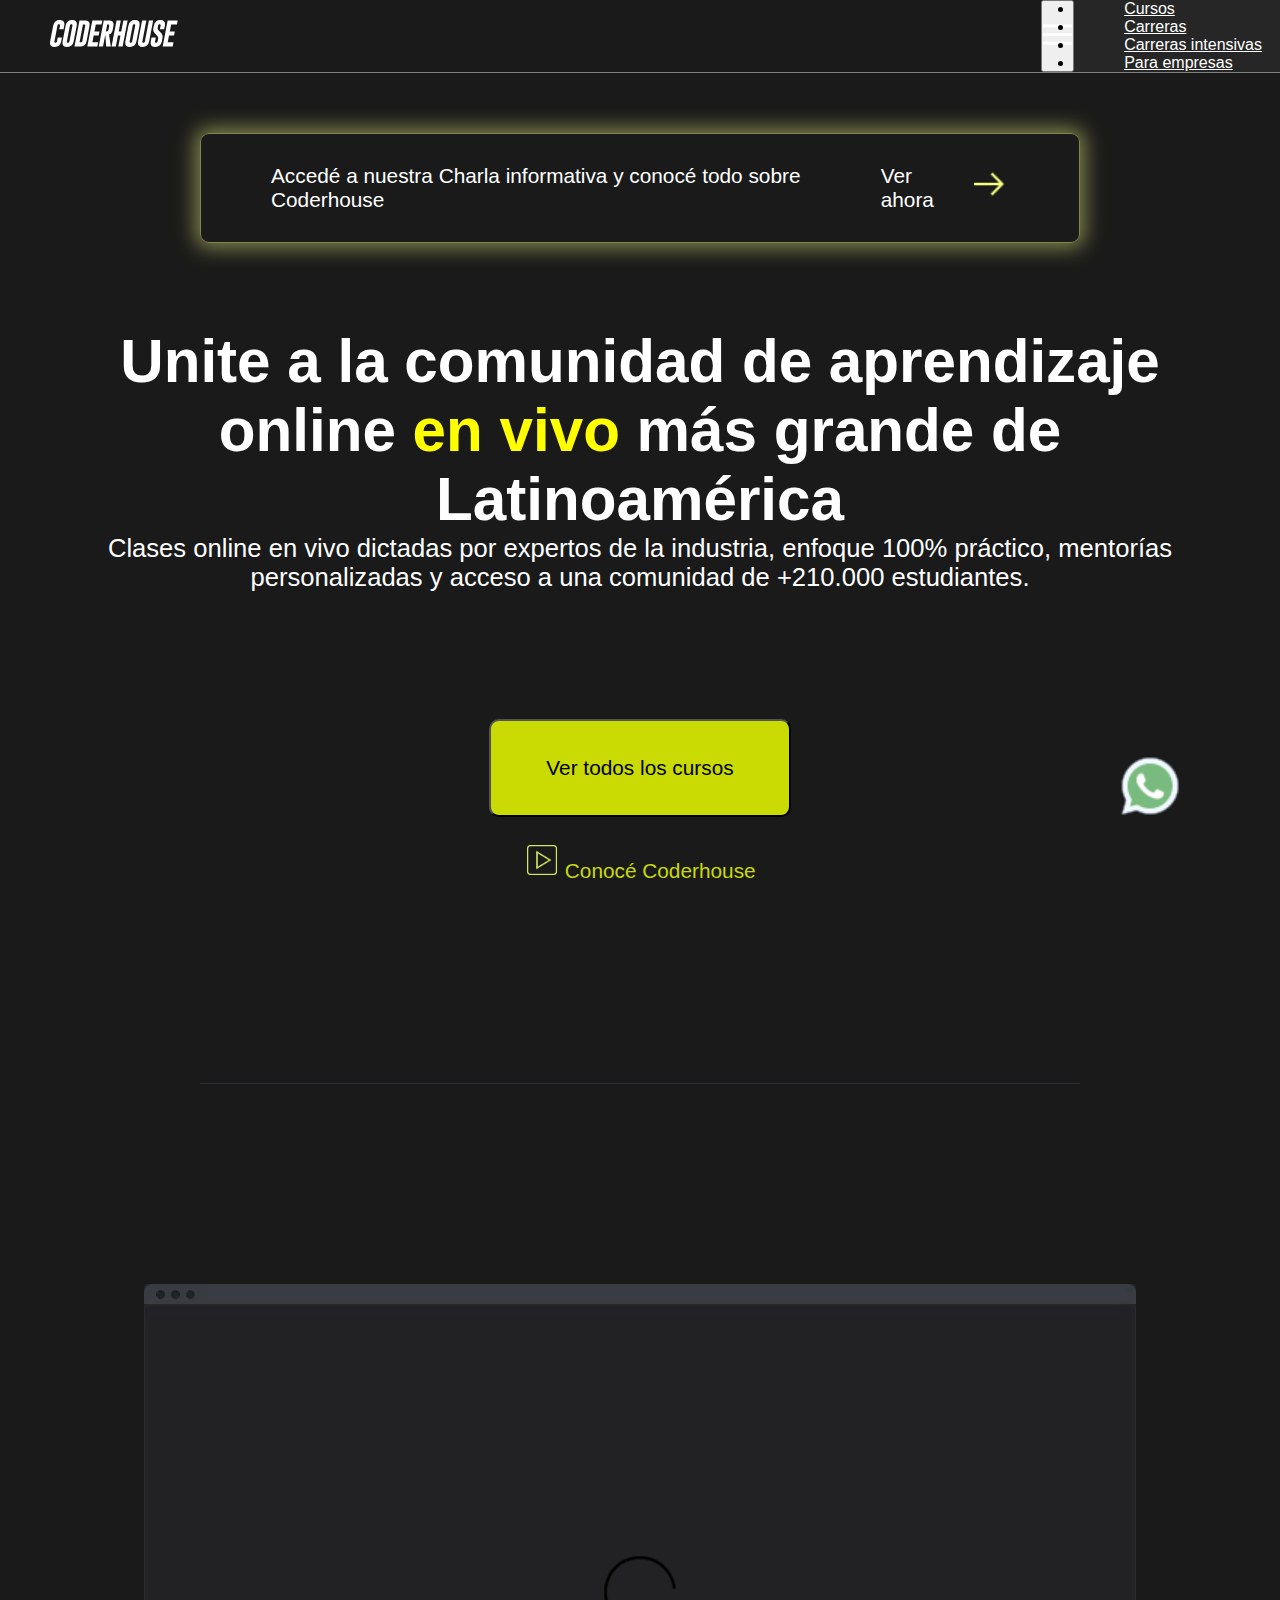
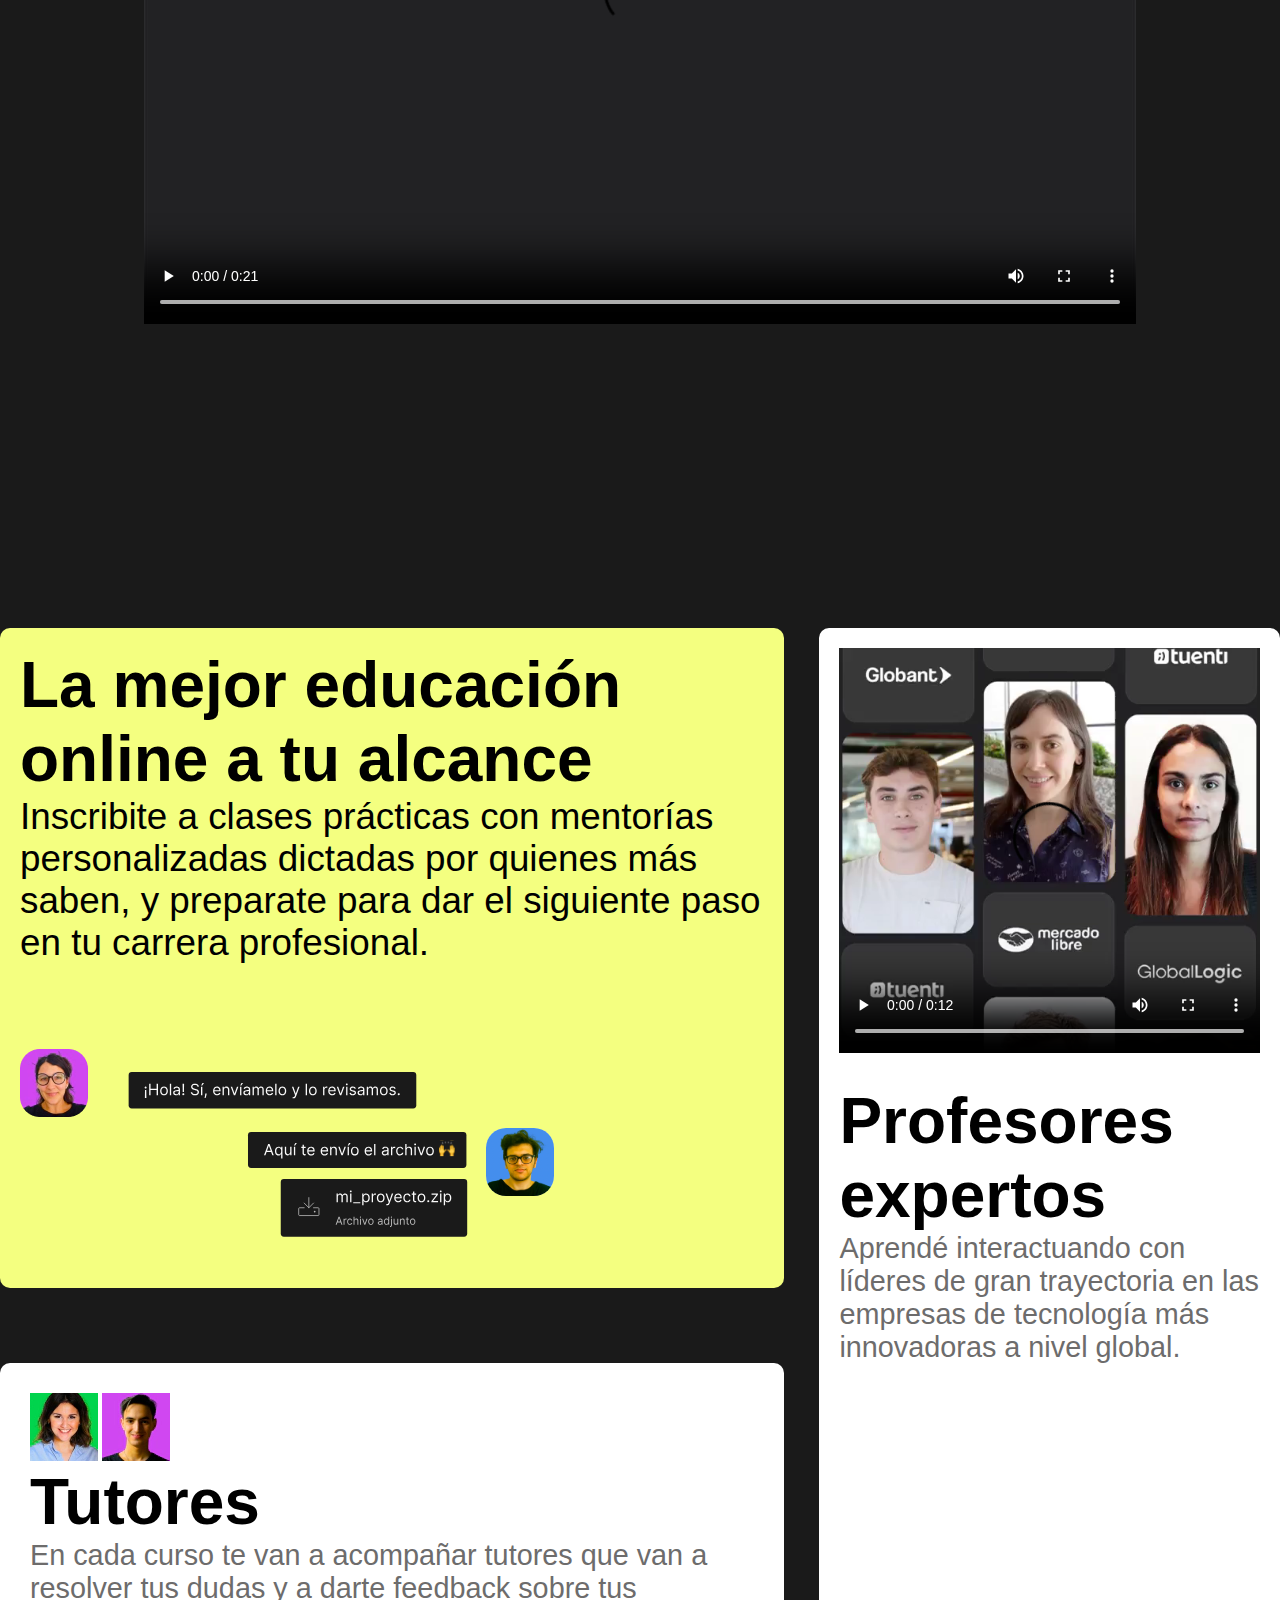
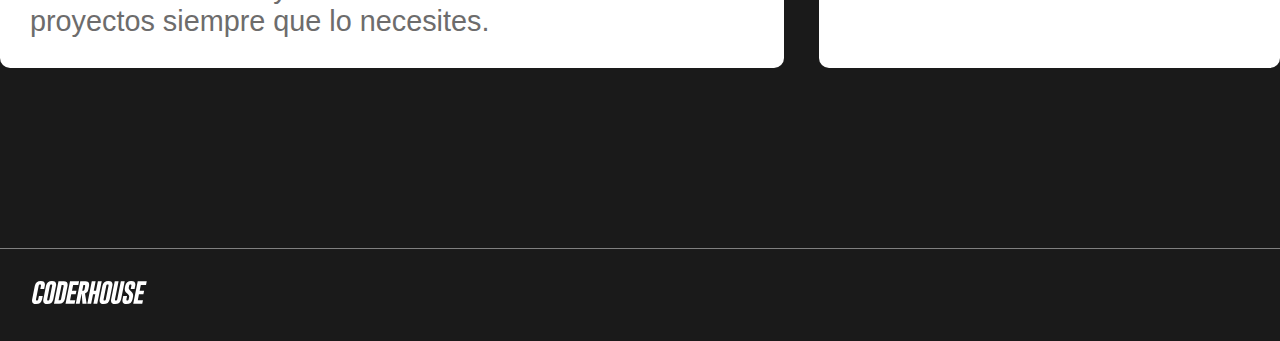
==== commit c7fa4a6a: "arreglo general y mas responsive" ====
--- a/index.html
+++ b/index.html
@@ -1,8 +1,15 @@
 <!DOCTYPE html>
 <html lang="en">
 
+
+
 <head>
     <meta charset="UTF-8">
+
+    <!--AOS.CSS-->
+    <link href="https://unpkg.com/aos@2.3.1/dist/aos.css" rel="stylesheet">
+    <script src="https://unpkg.com/aos@2.3.1/dist/aos.js"></script>
+    <!------------->
     <meta name="viewport" content="width=device-width, initial-scale=1.0">
     <title>Document</title>
 
@@ -11,18 +18,25 @@
         integrity="sha384-T3c6CoIi6uLrA9TneNEoa7RxnatzjcDSCmG1MXxSR1GAsXEV/Dwwykc2MPK8M2HN" crossorigin="anonymous">
     <!-- Link css -->
     <link rel="stylesheet" href="css/style.css">
+
+    <!--Script AOS.CSS-->
+    <script>
+        AOS.init();
+    </script>
+
 </head>
 
 <body>
 
     <header>
-        <a href="#"><img src="assets/logoCoder.svg" alt="logo coder"></a>
+
+        <a href="index.html"><img src="assets/logoCoder.svg" alt="logo coder"></a>
         <nav>
             <ul>
                 <li><a href="html/Cursos.html">Cursos</a></li>
                 <li><a href="html/carreras.html">Carreras</a></li>
                 <li><a href="html/carrerasIntensivas.html">Carreras intensivas</a></li>
-                <li><a href="html/paraEmpresas.html">Para empresas</a></li>
+                <li><a href="html/paraEmpresas.html" target="_blank">Para empresas</a></li>
             </ul>
         </nav>
         <!-- Menu Hamburguesa -->
@@ -52,7 +66,7 @@
 
     <!--TITULO Y PARRAFO-->
     <div class="TituloYBoton">
-        <div class="tituloYP">
+        <div class="tituloYP" >
             <h1>Unite a la comunidad de aprendizaje online
                 <span class="vivo">en vivo</span>
                 más grande de Latinoamérica
@@ -124,7 +138,7 @@
     </section>
 
     <div class="whatsapp-logo">
-        <a href="#"> 
+        <a href="#">
             <img src="assets/icons8-whatsapp-40.png" alt="WhatsApp">
         </a>
     </div>
@@ -137,6 +151,9 @@
     <script src="https://cdn.jsdelivr.net/npm/bootstrap@5.3.2/dist/js/bootstrap.bundle.min.js"
         integrity="sha384-C6RzsynM9kWDrMNeT87bh95OGNyZPhcTNXj1NW7RuBCsyN/o0jlpcV8Qyq46cDfL"
         crossorigin="anonymous"></script>
+
+
+    
 </body>
 
 </html>--- a/css/style.css
+++ b/css/style.css
@@ -1,3 +1,4 @@
+@charset "UTF-8";
 * {
   margin: 0;
   padding: 0;
@@ -19,21 +20,21 @@
   align-items: center;
 }
 header a {
-  padding-left: 30px;
-  margin: 20px;
+  padding-left: 2.5vw; /* Cambio de px a vw */
+  margin: 2vh;
 }
 header a img {
-  width: 150px;
+  width: 10vw; /* Cambio de px a vw */
 }
 header nav {
-  margin: 35px;
-  padding-right: 90px;
+  margin: 2.5vh;
+  padding-right: 6.5vw; /* Cambio de px a vw */
 }
 header nav ul {
   display: flex;
 }
 header nav ul li {
-  padding-left: 15px;
+  padding-left: 1.5vw; /* Cambio de px a vw */
   list-style-type: none;
 }
 header nav ul li a {
@@ -41,39 +42,42 @@
   color: white;
   font-family: Arial, Helvetica, sans-serif;
   text-decoration: none;
-}
-
-.dropdown {
+  transition: 1s;
+}
+header nav ul li a:hover {
+  color: yellow;
+}
+header .dropdown {
   display: none;
 }
-.dropdown button img {
-  width: 23px;
-  height: 23px;
-}
-.dropdown .dropdown-menu {
+header .dropdown button img {
+  width: 2.3vw; /* Cambio de px a vw */
+  height: 2.3vw; /* Cambio de px a vw */
+}
+header .dropdown .dropdown-menu {
   background-color: #262626;
 }
-.dropdown .dropdown-menu li a {
+header .dropdown .dropdown-menu li a {
   color: white;
   font-family: Arial, Helvetica, sans-serif;
   transition: 1s;
 }
-.dropdown .dropdown-menu li a:hover {
+header .dropdown .dropdown-menu li a:hover {
   color: yellow;
   background-color: #262626;
   margin: 0;
 }
-
 @media screen and (max-width: 1300px) {
-  .dropdown {
+  header .dropdown {
     display: flex;
   }
-  nav ul li a {
+  header nav ul li a {
     display: none;
   }
 }
+
 .TituloYBoton {
-  margin: 100px 500px 50px 500px;
+  margin: 6vh 8vw 3vh 8vw; /* Cambio de px a vh/vw */
   display: flex;
 }
 .TituloYBoton .tituloYP {
@@ -83,68 +87,34 @@
 }
 .TituloYBoton .tituloYP h1 {
   text-align: center;
-  font-size: 4.7rem;
+  font-size: 4.7vw; /* Cambio de px a vw */
   font-weight: bolder;
 }
 .TituloYBoton .tituloYP h1 .vivo {
   color: yellow;
 }
 .TituloYBoton .tituloYP p {
-  font-size: 2rem;
+  font-size: 2vw; /* Cambio de px a vw */
 }
 
 .footer1 {
-  border-top: 1px solid grey;
-  display: flex;
-  justify-content: end;
+  border-top: 0.1vw solid grey; /* Cambio de px a vw */
+  display: flex;
+  justify-content: flex-end; /* Actualización del justify-content */
   background-color: #1A1A1A;
-  padding: 55px;
-  margin-top: 300px;
+  padding: 3.5vh; /* Cambio de px a vh */
+  margin-top: 20vh; /* Cambio de px a vh */
   flex-direction: column;
-  justify-content: center;
+  justify-content: center; /* Actualización del justify-content */
 }
 .footer1 a img {
-  width: 222px;
+  width: 9vw; /* Cambio de px a vw */
 }
 .footer1 p {
-  margin-top: 60px;
+  margin-top: 4.5vh; /* Cambio de px a vh */
   text-align: center;
   color: #BEBEBE;
-}
-
-.container .tituloYp {
-  margin-top: 150px;
-  color: white;
-  font-family: Arial, Helvetica, sans-serif;
-  text-align: center;
-}
-.container .tituloYp h1 {
-  font-size: 4.4rem;
-  font-weight: bolder;
-}
-.container .tituloYp p {
-  text-align: center;
-  font-size: 1.7rem;
-}
-
-.p {
-  margin-top: 110px;
-  font-size: 1.6rem;
-  font-family: Arial, Helvetica, sans-serif;
-  text-align: center;
-  color: white;
-  font-weight: lighter;
-}
-
-.h2Empresa {
-  font-size: 4.4rem;
-  font-family: Arial, Helvetica, sans-serif;
-  font-weight: bolder;
-  text-align: center;
-  padding-top: 150px;
-  border-top: 1px solid #2E2F36;
-  margin: 110px 190px 70px 190px;
-  color: white;
+  font-size: 1.6vw; /* Cambio de px a vw */
 }
 
 .footer2 {
@@ -166,11 +136,50 @@
   color: #BEBEBE;
 }
 
+.container .tituloYp {
+  margin-top: 8vh; /* Cambio de px a vh */
+  color: white;
+  font-family: Arial, Helvetica, sans-serif;
+  text-align: center;
+}
+.container .tituloYp h1 {
+  font-size: 4.4vw; /* Cambio de px a vw */
+  font-weight: bolder;
+}
+.container .tituloYp h1 span {
+  color: yellow;
+}
+.container .tituloYp p {
+  text-align: center;
+  font-size: 1.4vw; /* Cambio de px a vw */
+}
+
+.p {
+  margin-top: 6.5vh; /* Cambio de px a vh */
+  font-size: 1.6vw; /* Cambio de px a vw */
+  font-family: Arial, Helvetica, sans-serif;
+  text-align: center;
+  color: white;
+  font-weight: lighter;
+}
+
+.h2Empresa {
+  font-size: 3.7vw; /* Cambio de px a vw */
+  font-family: Arial, Helvetica, sans-serif;
+  font-weight: bolder;
+  text-align: center;
+  padding-top: 10vh; /* Cambio de px a vh */
+  border-top: 0.1vw solid #2E2F36; /* Cambio de px a vw */
+  margin: 6.5vh 0.5vw 0vh 0.5vw; /* Cambio de px a vw/vh */
+  color: white;
+}
+
+/* Resto del código... */
 .promo {
   background-color: #F4FF80;
   display: flex;
   justify-content: center;
-  padding: 15px 0px 0px 0px;
+  padding: 2% 0;
 }
 .promo p {
   font-family: Arial, Helvetica, sans-serif;
@@ -179,7 +188,7 @@
 
 .ModalidadExp {
   display: flex;
-  margin-top: 199px;
+  margin-top: 10%; /* Usar porcentajes para el margen superior */
   align-items: center;
 }
 .ModalidadExp img {
@@ -194,9 +203,9 @@
 }
 
 .ModalidadExp2 {
-  margin-left: 100px;
-  display: flex;
-  margin-top: 100px;
+  margin-left: 5%; /* Usar porcentajes para el margen izquierdo */
+  display: flex;
+  margin-top: 5%; /* Usar porcentajes para el margen superior */
   align-items: center;
 }
 .ModalidadExp2 img {
@@ -211,17 +220,17 @@
 }
 
 .tituloYTexto {
-  margin-top: 50px;
+  margin-top: 3vh;
   color: white;
   font-family: Arial, Helvetica, sans-serif;
 }
 .tituloYTexto h1 {
   font-size: 4rem;
   font-weight: bolder;
-  margin-bottom: 30px;
+  margin-bottom: 2vh;
 }
 .tituloYTexto ul li {
-  font-size: 1.5rem;
+  font-size: 1.2rem;
 }
 .tituloYTexto ul #aprovechaYellow {
   color: #E0F037;
@@ -229,25 +238,25 @@
 }
 
 .certifica {
-  margin-top: 100px;
-  margin-bottom: 90px;
+  margin-top: 5%; /* Usar porcentajes para el margen superior */
+  margin-bottom: 5%;
 }
 .certifica p {
   color: #BFBFBF;
   font-size: 1.5rem;
   font-family: Arial, Helvetica, sans-serif;
-  margin-bottom: 50px;
+  margin-bottom: 3vh;
 }
 .certifica img {
-  width: 122px;
-  margin-left: 15px;
+  width: 8vw;
+  margin-left: 1vw;
 }
 
 .videoYExp {
   display: flex;
   background-color: white;
-  padding-top: 122px;
-  margin-top: 100px;
+  padding-top: 10vh; /* Usar unidades de viewport height */
+  margin-top: 5%;
 }
 .videoYExp video {
   width: 600px;
@@ -295,27 +304,28 @@
 }
 
 .h44 {
-  padding: 100px 100px 0px 100px;
+  padding: 5vh 5vw; /* Ajustar el padding usando unidades relativas */
   text-align: center;
   font-family: Arial, Helvetica, sans-serif;
   font-weight: bolder;
-  font-size: 4.4rem;
+  font-size: 3.5rem; /* Reducir el tamaño del texto */
   color: white;
   border-top: 1px solid #2E2F36;
 }
 
 .CoderBeca {
   display: flex;
-  margin-top: 100px;
+  margin-top: 5vh; /* Ajustar el margen superior */
   background-color: #DAEA3D;
   border-radius: 8px;
-  padding: 40px;
+  padding: 3vh 3vw; /* Ajustar el padding usando unidades relativas */
   font-family: Arial, Helvetica, sans-serif;
   background-image: linear-gradient(to top, #DAEA3D, #DAEA3D);
 }
 .CoderBeca .divU {
   color: black;
-  padding: 10px 90px 10px 30px;
+  padding: 2vh 10vw 2vh 3vw; /* Ajustar el padding usando unidades relativas */
+  /* Otros estilos */
 }
 .CoderBeca .divU h5 {
   font-size: 4rem;
@@ -326,12 +336,13 @@
   color: #1A1A1A;
 }
 .CoderBeca .divD {
-  width: 1300px;
-  margin-right: 30px;
+  width: 90%; /* Utilizar ancho relativo */
+  margin-right: 2%; /* Ajustar el margen derecho */
   background-color: #1A1A1A;
   border-radius: 5px;
   color: #BDBDBD;
-  padding: 55px 55px 75px 55px;
+  padding: 3vh 3vw; /* Ajustar el padding usando unidades relativas */
+  /* Otros estilos */
   transform: translateY(80px);
   box-shadow: 20px 20px 60px 20px rgba(0, 0, 0, 0.3);
 }
@@ -354,29 +365,29 @@
 .packInicialTitulo {
   display: flex;
   font-family: Arial, Helvetica, sans-serif;
-  margin: 0px 70px 70px 70px;
-  padding: 25px;
+  margin: 3vh 3vw; /* Ajustar el margen usando unidades relativas */
+  padding: 2vh 2vw; /* Ajustar el padding usando unidades relativas */
 }
 .packInicialTitulo h1 {
   color: white;
   text-align: start;
-  margin: 0px 200px 30px 0px;
-  font-size: 3.8rem;
-  font-weight: bolder;
-  width: 600px;
+  margin: 0 5vw 3vh 0; /* Ajustar el margen usando unidades relativas */
+  font-size: 2.5rem; /* Reducir el tamaño del texto */
+  font-weight: bolder;
+  width: 50%; /* Utilizar ancho relativo */
 }
 .packInicialTitulo .parte1 {
   color: #C3C3C3;
 }
 .packInicialTitulo .parte1 ul {
-  padding-bottom: 35px;
+  padding-bottom: 3.5vh;
 }
 .packInicialTitulo .parte1 ul li {
-  font-size: 1.2rem;
-  margin-top: 15px;
+  font-size: 1.1rem;
+  margin-top: 1.5vh;
 }
 .packInicialTitulo .parte1 button {
-  padding: 15px 20px 15px 20px;
+  padding: 3vh 4vw;
   background-color: #F1F100;
   color: #5D5D12;
   border-radius: 6px;
@@ -391,28 +402,28 @@
   align-items: center;
 }
 .packInicialTitulo .parte1 .imagenes3 img {
-  width: 120px;
-  padding-right: 15px;
+  width: 10vw; /* Ancho relativo */
+  padding-right: 1.5vw; /* Unidades relativas */
 }
 .packInicialTitulo .parte2 {
-  transform: translateX(-120px) translateY(60px);
+  transform: translateX(-7vw) translateY(6vh);
 }
 .packInicialTitulo .parte2 img {
-  width: 420px;
+  width: 35vw; /* Ancho relativo */
 }
 .packInicialTitulo .parte2 .cartaG {
-  width: 550px;
+  width: 45vw; /* Ancho relativo */
   display: flex;
   background-color: #242424;
-  margin-top: 50px;
-  padding: 25px;
+  margin-top: 5vh; /* Unidades relativas */
+  padding: 2.5vh; /* Unidades relativas */
 }
 .packInicialTitulo .parte2 .cartaG .imgYl {
   text-align: center;
 }
 .packInicialTitulo .parte2 .cartaG .imgYl img {
-  width: 110px;
-  padding-bottom: 25px;
+  width: 10vw; /* Ancho relativo */
+  padding-bottom: 2.5vh; /* Unidades relativas */
 }
 .packInicialTitulo .parte2 .cartaG .imgYl a {
   font-family: Arial, Helvetica, sans-serif;
@@ -427,7 +438,7 @@
 }
 
 .impulso {
-  padding: 100px;
+  padding: 10vh; /* Ajustar el padding usando unidades relativas */
   display: flex;
   justify-content: center;
 }
@@ -443,32 +454,32 @@
   font-size: 1.3rem;
 }
 .impulso .impulsaConP {
-  transform: translateY(-30px);
+  transform: translateY(-2.5vh);
 }
 .impulso .impulsaConP img {
-  width: 400px;
-  transform: translateX(50px) translateY(35px);
+  width: 25vw; /* Cambiar a unidades relativas */
+  transform: translateX(3.5vw) translateY(3vh);
 }
 .impulso .impulsaConP div {
   font-family: Arial, Helvetica, sans-serif;
   background-color: #242424;
   color: #CCCCCC;
-  padding: 45px 25px 25px 25px;
-  border-radius: 15px;
-  width: 500px;
+  padding: 5vh 2.5vw 2.5vh 2.5vw; /* Utilizando unidades relativas */
+  border-radius: 3vh;
+  width: 35vw; /* Cambiar a unidades relativas */
 }
 .impulso .impulsaConP div .terminos {
   font-weight: bold;
   color: yellow;
 }
 .impulso .botonesInfo {
-  padding-top: 40px;
+  padding-top: 5vh; /* Utilizando unidades relativas */
   display: flex;
   font-family: Arial, Helvetica, sans-serif;
   font-size: 1.3rem;
 }
 .impulso .botonesInfo button {
-  padding: 15px 22px 15px 22px;
+  padding: 2.5vh 3.5vw 2.5vh 3.5vw; /* Utilizando unidades relativas */
   border-radius: 6px;
 }
 .impulso .botonesInfo button p {
@@ -476,9 +487,9 @@
   color: #343417;
 }
 .impulso .botonesInfo .boto2 {
-  margin-left: 35px;
+  margin-left: 3.5vw; /* Cambiar a unidades relativas */
   background-color: #1A1A1A;
-  border: 1px solid #393B43;
+  border: 0.1vw solid #393B43; /* Cambiar a unidades relativas */
 }
 .impulso .botonesInfo .boto2 p {
   color: yellow;
@@ -489,7 +500,7 @@
 
 .whatsapp-logo {
   position: fixed;
-  bottom: 200px;
+  bottom: 80px;
   right: 100px;
   z-index: 999;
   transition: 0.4s;
@@ -508,19 +519,23 @@
   justify-content: center;
   align-items: center;
   font-family: Arial, Helvetica, sans-serif;
-  transition: 0.5s;
 }
 .botones2 button {
   margin-right: 15px;
   background-color: #EAFF6A;
   padding: 14px;
   border-radius: 5px;
+  transition: 0.5s;
 }
 .botones2 button a {
   color: #6E773F;
   text-decoration: none;
-  font-size: 1.3rem;
+  font-size: 1.2rem;
   font-weight: lighter;
+}
+.botones2 button:hover {
+  background-color: #D4E761;
+  transform: scale(1.05);
 }
 .botones2 .conoce a {
   color: #EAFF6A;
@@ -532,9 +547,6 @@
 .botones2 .conoce img {
   width: 25px;
   height: 25px;
-}
-.botones2:hover {
-  background-color: #D4E761;
 }
 
 .botones3 {
@@ -696,7 +708,7 @@
 
 .container .empresa {
   display: flex;
-  margin-top: 170px;
+  margin-top: 100px;
 }
 .container .empresa .imgyp {
   padding-left: 10px;
@@ -818,6 +830,28 @@
   margin-top: 60px;
 }
 
+.logoGarantia {
+  animation-name: logoGarantia;
+  animation-iteration-count: infinite;
+  animation-timing-function: linear;
+  animation-duration: 3s;
+  animation-delay: 0s;
+}
+
+@keyframes logoGarantia {
+  0% {
+    transform: translateY(0); /* Empieza desde su posición original */
+  }
+  25% {
+    transform: translateY(20px); /* Se mueve 20px hacia arriba */
+  }
+  75% {
+    transform: translateY(-10px); /* Se mueve 20px hacia abajo */
+  }
+  100% {
+    transform: translateY(0); /* Vuelve a la posición original */
+  }
+}
 .h2Info {
   color: #BFBFBF;
   font-family: Arial, Helvetica, sans-serif;
@@ -916,15 +950,16 @@
   border-top: 1px solid #333333;
   color: #BFBFBF;
   font-family: Arial, Helvetica, sans-serif;
-  padding-top: 100px;
-  padding-left: 100px;
-  width: 1200px;
-  transform: translateX(70px);
+  padding-top: 10vw; /* Usar unidades relativas */
+  padding-left: 5vw; /* Usar unidades relativas */
+  width: 90vw; /* Usar unidades relativas */
+  margin: 0 auto; /* Centrar horizontalmente */
+  transform: translateX(2vw); /* Usar unidades relativas */
 }
 .h2Info2 h2 {
   font-size: 3.5rem;
   font-weight: bold;
-  padding-bottom: 55px;
+  padding-bottom: 3vw; /* Usar unidades relativas */
 }
 .h2Info2 .listaD {
   display: flex;
@@ -933,8 +968,8 @@
   list-style-type: none;
 }
 .h2Info2 .listaD ul li {
-  font-size: 1.8rem;
-  padding: 20px 200px 20px 20px;
+  font-size: 2vw; /* Usar unidades relativas */
+  padding: 2vw 5vw 2vw 1vw; /* Usar unidades relativas */
   border-bottom: 1px solid #2E2F36;
 }
 .h2Info2 .listaD ul li a {
@@ -942,7 +977,7 @@
   color: #BFBFBF;
 }
 .h2Info2 .listaD ul li p {
-  font-size: 1.1rem;
+  font-size: 1.2vw; /* Usar unidades relativas */
   color: #989898;
   display: none;
 }
@@ -950,10 +985,10 @@
   display: none;
 }
 .h2Info2 .listaD .programas {
-  margin-top: 25px;
+  margin-top: 2vw; /* Usar unidades relativas */
   display: flex;
   flex-direction: column;
-  margin-left: 50px;
+  margin-left: 2vw; /* Usar unidades relativas */
 }
 .h2Info2 .listaD .programas .semana1 {
   border-radius: 5px;
@@ -961,80 +996,80 @@
   align-items: center;
   background-color: #262626;
 }
-.h2Info2 .listaD .programas .semana1 .imgP {
-  width: 80px;
-  height: 80px;
+.h2Info2 .listaD .programas .semana1 img {
+  width: 10vw; /* Usar unidades relativas */
+  height: 10vw; /* Usar unidades relativas */
   border-right: 1px solid #1A1A1A;
-  padding: 10px;
+  padding: 1vw; /* Usar unidades relativas */
 }
 .h2Info2 .listaD .programas .semana1 .duracion {
   border-radius: 5px;
-  padding: 15px;
+  padding: 2vw; /* Usar unidades relativas */
   color: #FFFFFF;
-  font-size: 1.2rem;
+  font-size: 1.2vw; /* Usar unidades relativas */
 }
 .h2Info2 .listaD .programas .semana1 .duracion .programaImg a {
   text-decoration: none;
   color: #D1E500;
 }
 .h2Info2 .listaD .programas .semana1 .duracion .programaImg a img {
-  width: 20px;
-  margin-left: 5px;
+  width: 5vw; /* Usar unidades relativas */
+  margin-left: 1vw; /* Usar unidades relativas */
 }
 .h2Info2 .listaD .programas .semana2 {
   border-radius: 5px;
-  margin-top: 15px;
+  margin-top: 2vw; /* Usar unidades relativas */
   display: flex;
   align-items: center;
   background-color: #262626;
 }
-.h2Info2 .listaD .programas .semana2 .imgP {
-  width: 80px;
-  height: 80px;
+.h2Info2 .listaD .programas .semana2 img {
+  width: 10vw; /* Usar unidades relativas */
+  height: 10vw; /* Usar unidades relativas */
   border-right: 1px solid #1A1A1A;
-  padding: 10px;
+  padding: 1vw; /* Usar unidades relativas */
 }
 .h2Info2 .listaD .programas .semana2 .duracion {
   border-radius: 5px;
-  padding: 15px;
+  padding: 2vw; /* Usar unidades relativas */
   color: #FFFFFF;
-  font-size: 1.2rem;
+  font-size: 1.2vw; /* Usar unidades relativas */
 }
 .h2Info2 .listaD .programas .semana2 .duracion .programaImg a {
   text-decoration: none;
   color: #D1E500;
 }
 .h2Info2 .listaD .programas .semana2 .duracion .programaImg a img {
-  width: 20px;
-  margin-left: 5px;
+  width: 5vw; /* Usar unidades relativas */
+  margin-left: 1vw; /* Usar unidades relativas */
 }
 .h2Info2 .listaD .programas .semana3 {
   border-radius: 5px;
-  margin-top: 15px;
+  margin-top: 2vw; /* Usar unidades relativas */
   display: flex;
   background-color: #262626;
   padding: 10px;
   align-items: center;
 }
 .h2Info2 .listaD .programas .semana3 img {
-  width: 60px;
-  height: 60px;
+  width: 10vw; /* Usar unidades relativas */
+  height: 10vw; /* Usar unidades relativas */
   border-right: 1px solid #1A1A1A;
-  padding: 10px;
+  padding: 1vw; /* Usar unidades relativas */
 }
 .h2Info2 .listaD .programas .semana3 .duracion {
   border-radius: 5px;
-  padding: 15px;
+  padding: 2vw; /* Usar unidades relativas */
   color: #FFFFFF;
-  font-size: 1.2rem;
+  font-size: 1.2vw; /* Usar unidades relativas */
 }
 .h2Info2 .listaD .programas .semana3 .duracion .programaImg a {
   text-decoration: none;
   color: #D1E500;
 }
 .h2Info2 .listaD .programas .semana3 .duracion .programaImg a img {
-  width: 20px;
-  margin-left: 5px;
+  width: 5vw; /* Usar unidades relativas */
+  margin-left: 1vw; /* Usar unidades relativas */
 }
 
 /*# sourceMappingURL=style.css.map */
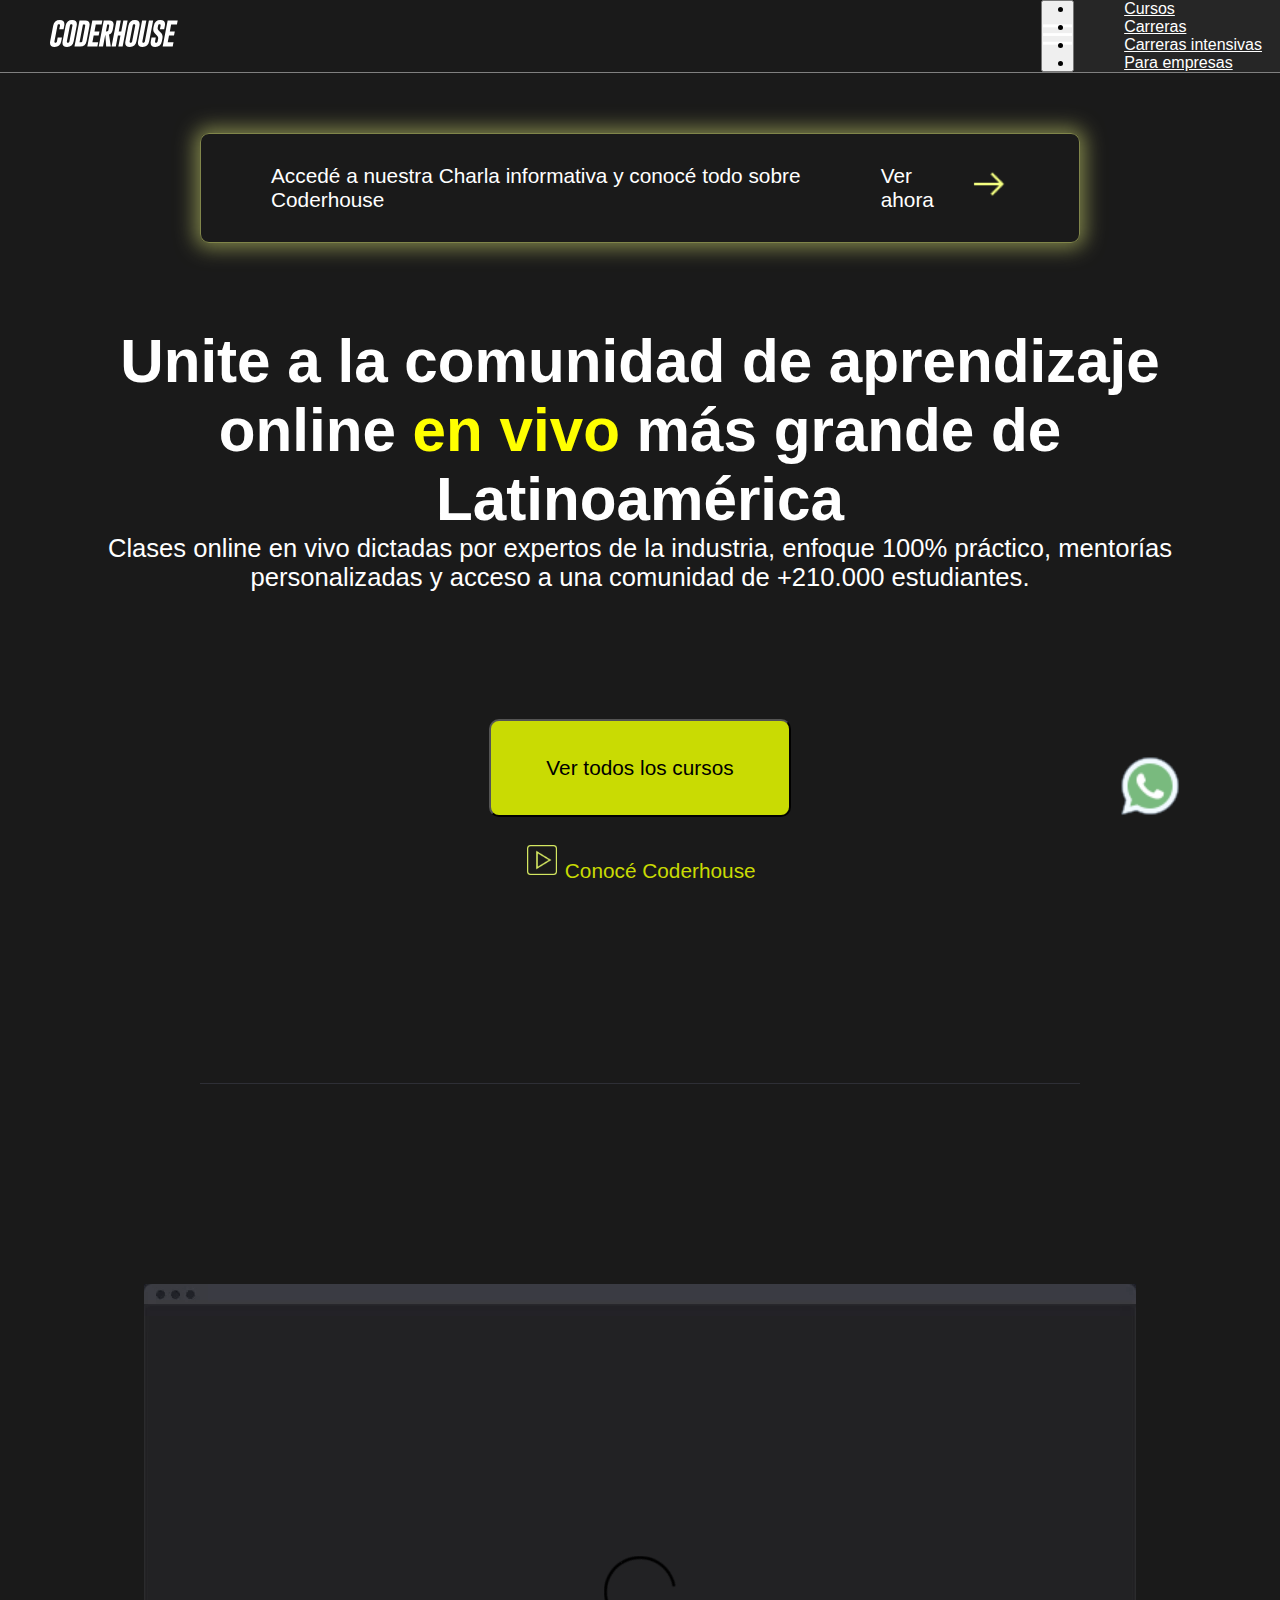
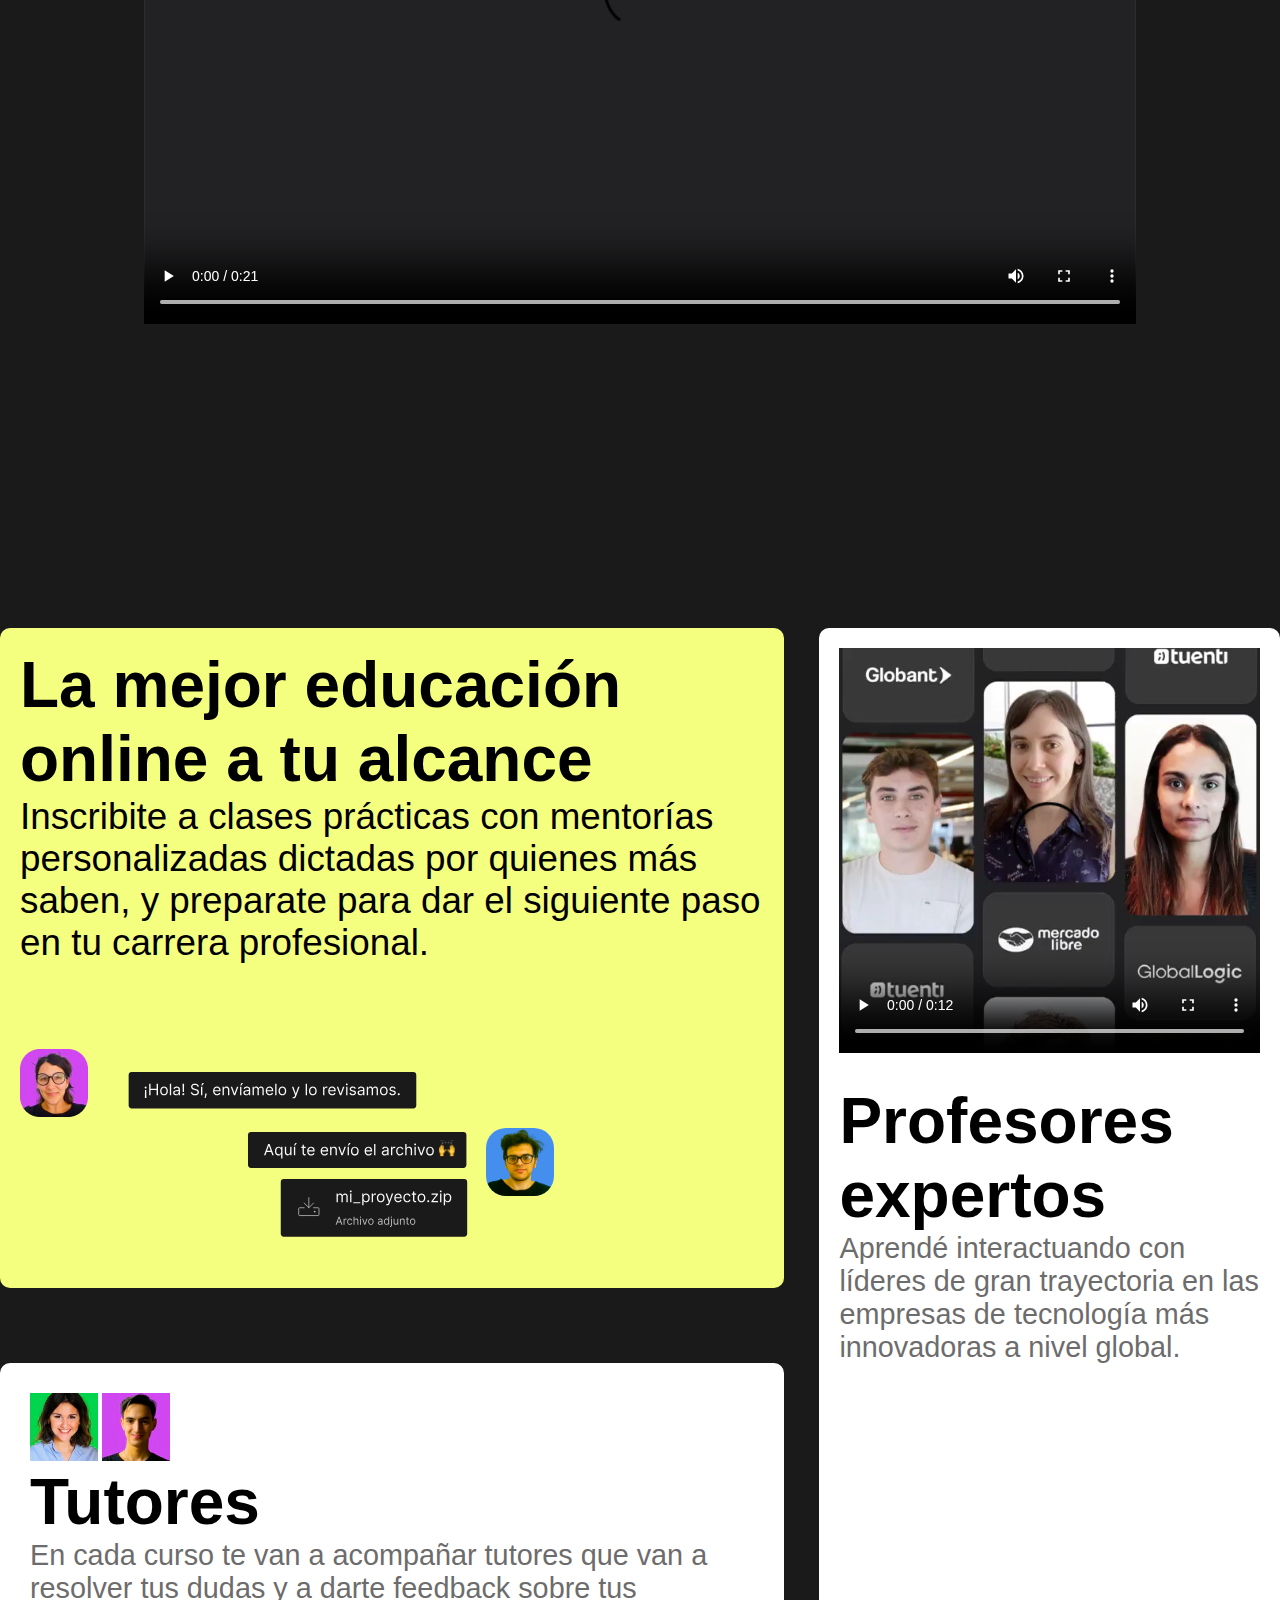
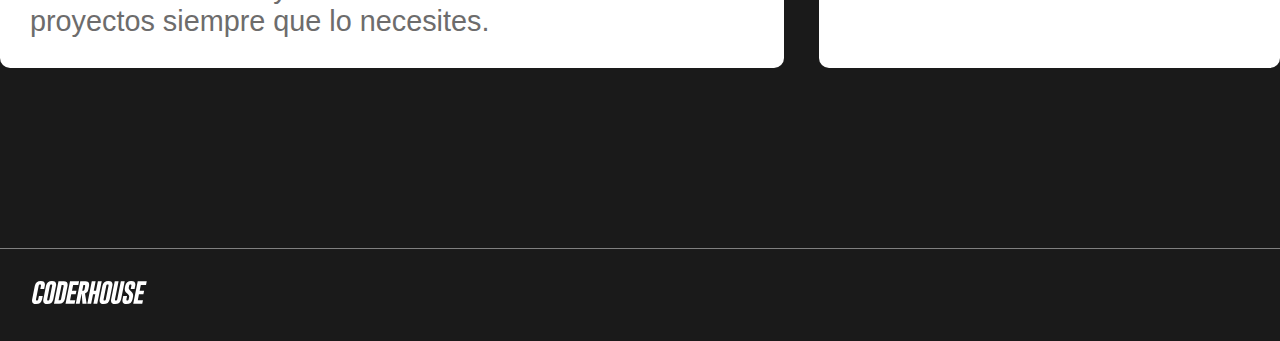
==== commit 67bfb628: "arreglo error 404 cursos parte 2" ====
--- a/index.html
+++ b/index.html
@@ -33,7 +33,7 @@
         <a href="index.html"><img src="assets/logoCoder.svg" alt="logo coder"></a>
         <nav>
             <ul>
-                <li><a href="html/Cursos.html">Cursos</a></li>
+                <li><a href="html/cursos.html">Cursos</a></li>
                 <li><a href="html/carreras.html">Carreras</a></li>
                 <li><a href="html/carrerasIntensivas.html">Carreras intensivas</a></li>
                 <li><a href="html/paraEmpresas.html" target="_blank">Para empresas</a></li>
@@ -45,7 +45,7 @@
                 <img src="assets/icons8-menu-50.png" alt="menu hamburguesa">
             </button>
             <ul class="dropdown-menu">
-                <li><a class="dropdown-item" href="html/Cursos.html">Cursos</a></li>
+                <li><a class="dropdown-item" href="html/cursos.html">Cursos</a></li>
                 <li><a class="dropdown-item" href="html/carreras.html">Carreras</a></li>
                 <li><a class="dropdown-item" href="html/carrerasIntensivas.html">Carreras intensivas</a></li>
                 <li><a class="dropdown-item" href="html/paraEmpresas.html">Para empresas</a></li>
